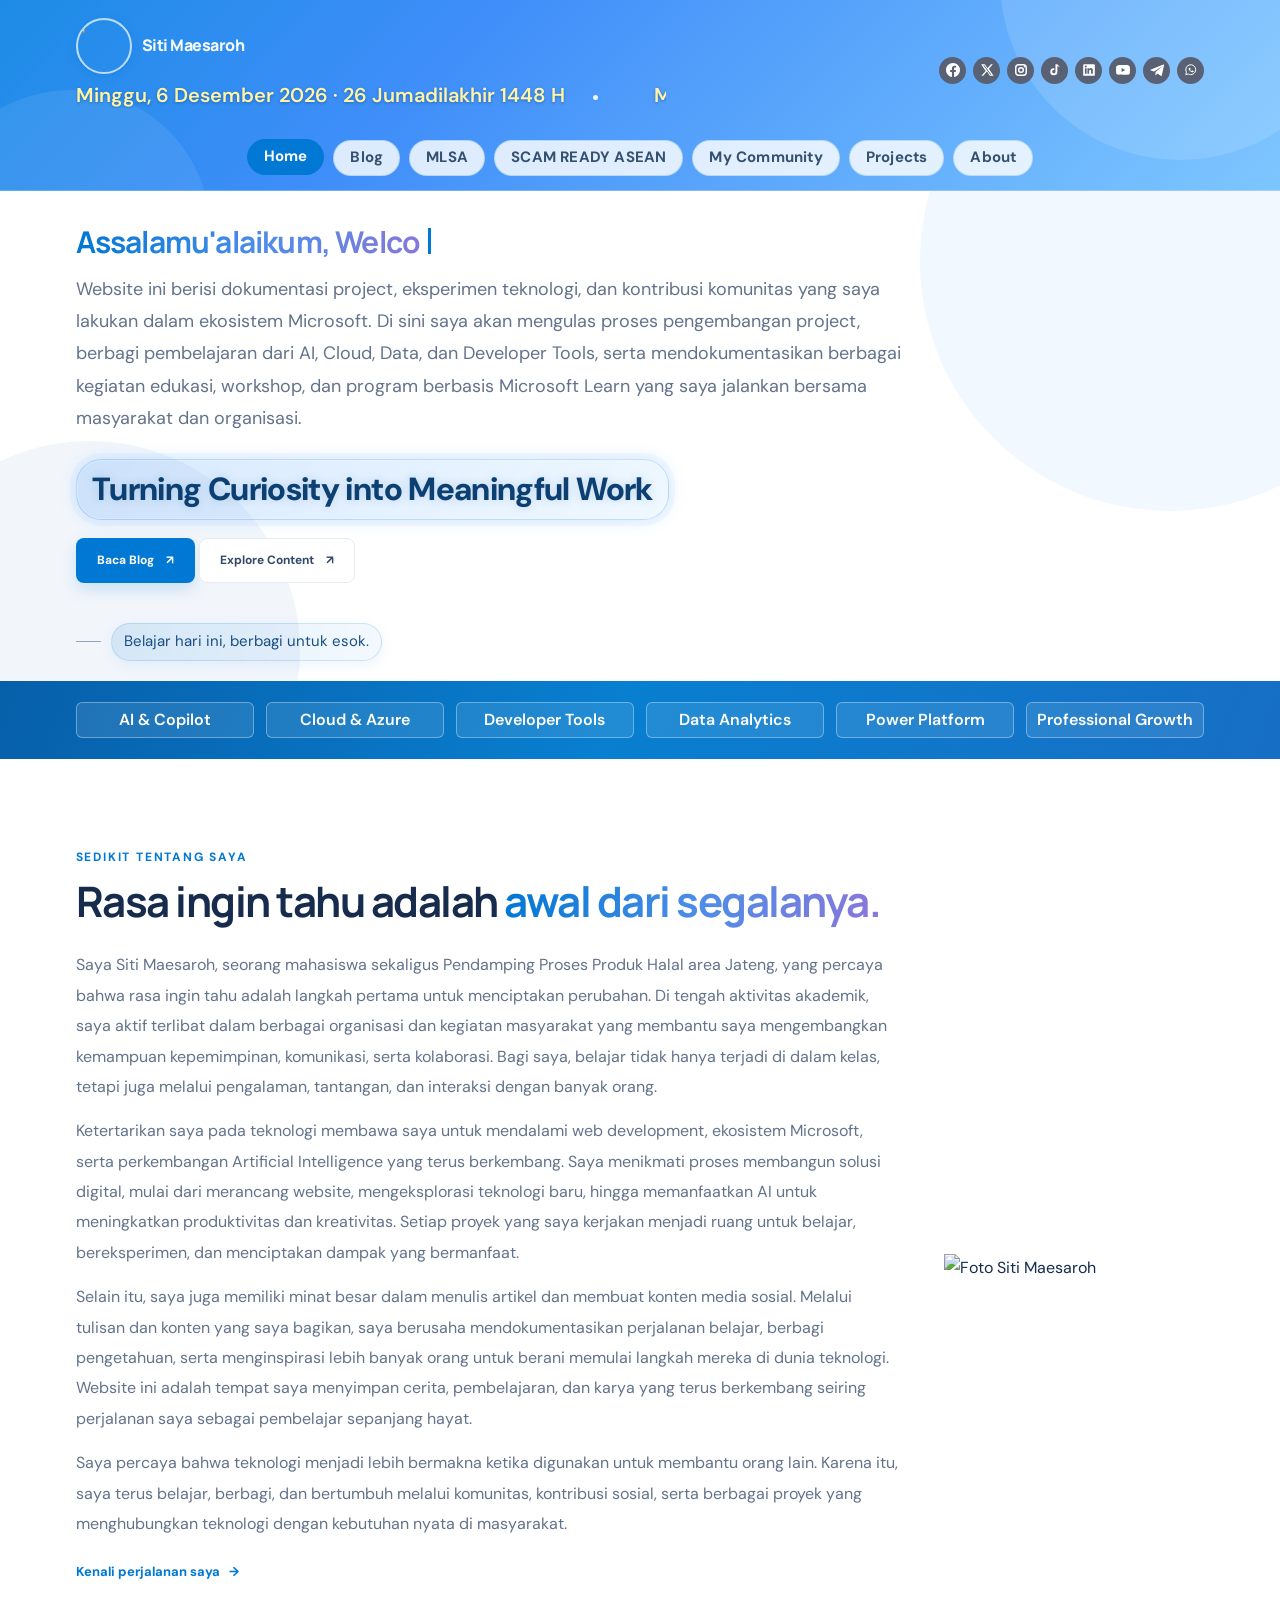
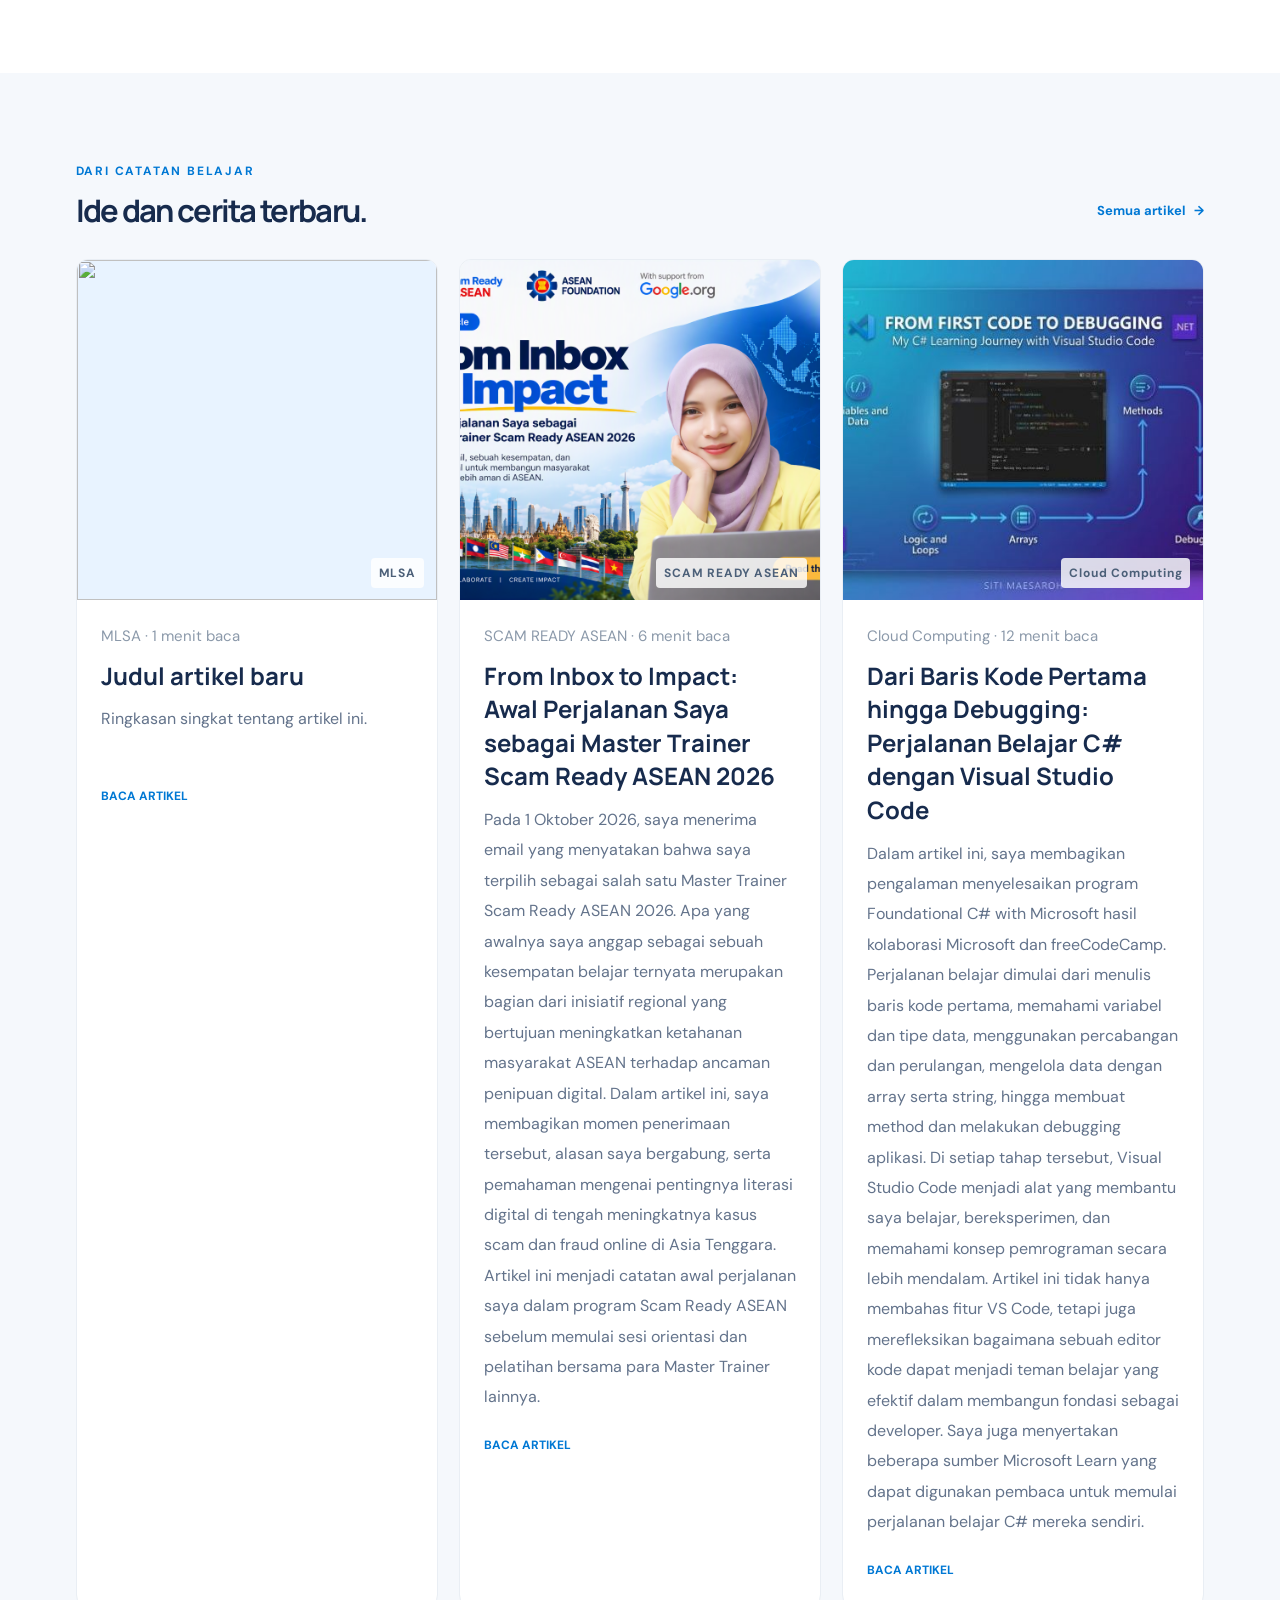
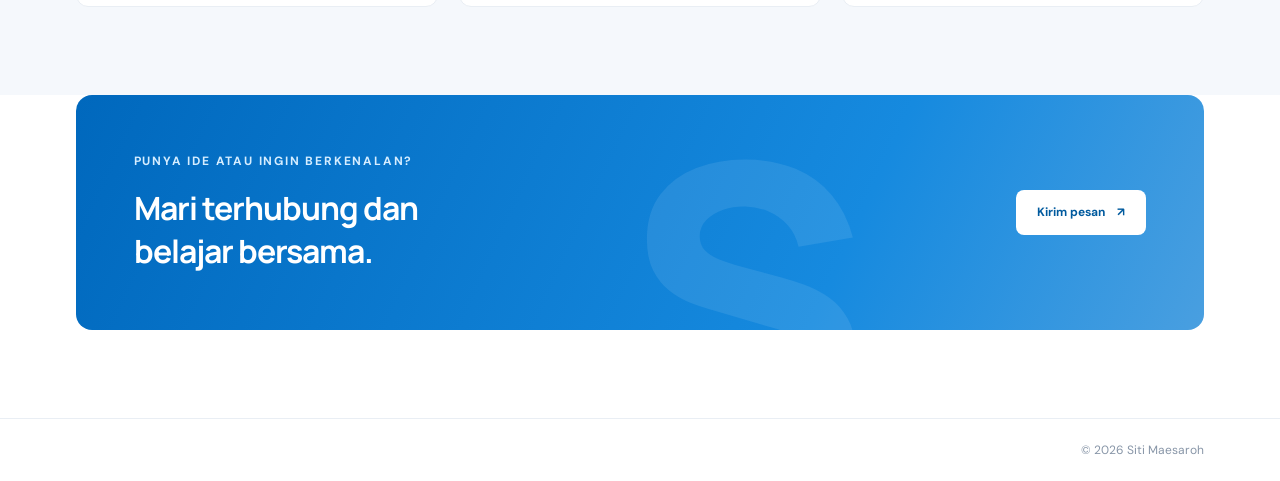
==== index.html @ f19cae12 "Add landing pages for MLSA, Scam Ready ASEAN, and Community" ====
<!DOCTYPE html>
<html lang="id">
<head>
  <meta charset="UTF-8">
  <meta name="viewport" content="width=device-width, initial-scale=1.0">
  <meta name="description" content="Portofolio Siti Maesaroh berisi dokumentasi proyek, eksperimen teknologi, kontribusi komunitas, AI, Cloud, Data, dan Developer Tools dalam ekosistem Microsoft.">
  <title>Siti Maesaroh — Mahasiswa & Tech Enthusiast</title>
  <link rel="preconnect" href="https://fonts.googleapis.com">
  <link rel="preconnect" href="https://fonts.gstatic.com" crossorigin>
  <link href="https://fonts.googleapis.com/css2?family=DM+Sans:wght@400;500;600;700&family=Manrope:wght@400;500;600;700;800&display=swap" rel="stylesheet">
  <link rel="stylesheet" href="assets/css/styles.css">
  <script src="assets/js/article-public.js?v=3" defer></script>
  <script src="assets/js/main.js" defer></script>
</head>

<body>
  <a class="skip-link" href="#main-content">Lewati ke konten utama</a>
  <header class="site-header">
    <div class="container nav-wrap profile-strip">
      <div class="profile-block">
        <div class="profile-meta">
          <a class="brand" href="index.html" aria-label="Siti Maesaroh — halaman beranda"><span class="brand-photo"><img src="assets/images/profil.black.png" alt=""></span>Siti Maesaroh</a>
        </div>
        <div class="date-ticker header-ticker" aria-label="Hari dan tanggal lokal">
          <div class="date-ticker-track">
            <span data-local-date></span>
            <span data-local-date-copy aria-hidden="true"></span>
          </div>
        </div>
      </div>

      <div class="header-tools">
        <div class="header-share" aria-label="Media sosial">
          <a class="share-link" href="#" data-platform="facebook" target="_blank" rel="noopener noreferrer" aria-label="Bagikan ke Facebook"><svg viewBox="0 0 24 24" aria-hidden="true" focusable="false"><path d="M24 12.073C24 5.405 18.627 0 12 0S0 5.405 0 12.073C0 18.1 4.388 23.176 10.125 24v-8.438H7.078v-3.49h3.047V9.41c0-3.025 1.792-4.696 4.533-4.696 1.312 0 2.686.236 2.686.236v2.97h-1.513c-1.49 0-1.956.93-1.956 1.884v2.267h3.328l-.532 3.49h-2.796V24C19.612 23.176 24 18.1 24 12.073z"/></svg></a>
          <a class="share-link" href="#" data-platform="x" target="_blank" rel="noopener noreferrer" aria-label="Bagikan ke X"><svg viewBox="0 0 24 24" aria-hidden="true" focusable="false"><path d="M18.9 2H22l-6.8 7.8L23.2 22h-6.3l-4.9-7.4L5.5 22H2.4l7.3-8.4L1.9 2h6.5l4.4 6.8L18.9 2zm-1.1 18h1.7L7.4 3.9H5.6L17.8 20z"/></svg></a>
          <a class="share-link" href="#" data-platform="instagram" target="_blank" rel="noopener noreferrer" aria-label="Buka Instagram"><svg viewBox="0 0 24 24" aria-hidden="true" focusable="false"><rect x="3" y="3" width="18" height="18" rx="5" fill="none" stroke="currentColor" stroke-width="2.5"/><circle cx="12" cy="12" r="4" fill="none" stroke="currentColor" stroke-width="2.5"/><circle cx="18" cy="6.5" r="1.4"/></svg></a>
          <a class="share-link" href="#" data-platform="tiktok" target="_blank" rel="noopener noreferrer" aria-label="Buka TikTok"><svg viewBox="0 0 24 24" aria-hidden="true" focusable="false"><path d="M19.6 6.4a5.8 5.8 0 0 1-3.5-1.2V15a6.1 6.1 0 1 1-5.3-6v3.3a2.8 2.8 0 1 0 2 2.7V2h3.3a5.8 5.8 0 0 0 3.5 3.3v1.1z"/></svg></a>
          <a class="share-link" href="#" data-platform="linkedin" target="_blank" rel="noopener noreferrer" aria-label="Bagikan ke LinkedIn"><svg viewBox="0 0 24 24" aria-hidden="true" focusable="false"><path d="M20.45 2H3.55C2.69 2 2 2.68 2 3.52v16.96c0 .84.69 1.52 1.55 1.52h16.9c.86 0 1.55-.68 1.55-1.52V3.52c0-.84-.69-1.52-1.55-1.52zM7.93 18.56H4.96V9h2.97v9.56zM6.45 7.7a1.72 1.72 0 1 1 0-3.44 1.72 1.72 0 0 1 0 3.44zm12.1 10.86h-2.96v-4.65c0-1.11-.02-2.53-1.54-2.53-1.54 0-1.78 1.2-1.78 2.45v4.73H9.3V9h2.85v1.31h.04a3.12 3.12 0 0 1 2.8-1.54c2.99 0 3.56 1.97 3.56 4.53v5.26z"/></svg></a>
          <a class="share-link" href="#" data-platform="youtube" target="_blank" rel="noopener noreferrer" aria-label="Buka YouTube"><svg viewBox="0 0 24 24" aria-hidden="true" focusable="false"><path d="M23.5 6.2a3 3 0 0 0-2.1-2.1C19.5 3.6 12 3.6 12 3.6s-7.5 0-9.4.5A3 3 0 0 0 .5 6.2 31 31 0 0 0 0 12a31 31 0 0 0 .5 5.8 3 3 0 0 0 2.1 2.1c1.9.5 9.4.5 9.4.5s7.5 0 9.4-.5a3 3 0 0 0 2.1-2.1A31 31 0 0 0 24 12a31 31 0 0 0-.5-5.8zM9.6 15.6V8.4l6.3 3.6-6.3 3.6z"/></svg></a>
          <a class="share-link" href="#" data-platform="telegram" target="_blank" rel="noopener noreferrer" aria-label="Bagikan ke Telegram"><svg viewBox="0 0 24 24" aria-hidden="true" focusable="false"><path d="M23.9 4.6 20.3 21c-.3 1.2-1 1.5-2 .9l-5.5-4-2.7 2.6c-.3.3-.5.5-1 .5l.4-5.6L19.7 7c.4-.4-.1-.6-.6-.2L6.9 14.5l-5.4-1.7c-1.2-.4-1.2-1.2.3-1.8L22.9 2.6c1-.4 1.8.2 1 2z"/></svg></a>
          <a class="share-link" href="#" data-platform="whatsapp" target="_blank" rel="noopener noreferrer" aria-label="Bagikan ke WhatsApp"><svg viewBox="0 0 24 24" aria-hidden="true" focusable="false"><path d="M20 11.5a8.5 8.5 0 0 1-12.6 7.4L3 20l1.2-4.2A8.5 8.5 0 1 1 20 11.5Z" fill="none" stroke="currentColor" stroke-width="1.7"/><path d="M9 8.5c.2-.4.4-.4.7-.4h.5c.2 0 .4.1.5.4l.6 1.5c.1.3.1.5-.1.7l-.5.6c-.2.2-.2.4 0 .7.5.8 1.2 1.5 2.1 1.9.3.1.5.1.7-.1l.7-.8c.2-.2.4-.2.7-.1l1.4.7c.3.1.4.3.4.5 0 .5-.3 1.2-.8 1.5-.5.4-1.2.6-2.2.3-1.2-.4-2.4-1.1-3.5-2.1-1.1-1.1-1.8-2.3-2.1-3.3-.3-.9 0-1.6.3-2z"/></svg></a>
        </div>
      </div>
    </div>

  <nav class="site-nav container" aria-label="Navigasi utama">
    <a href="index.html" aria-current="page">Home</a>
    <a href="blog.html">Blog</a>
    <a href="mlsa.html">MLSA</a>
    <a href="scam-ready-asean.html">SCAM READY ASEAN</a>
    <a href="community.html">My Community</a>
    <a href="projects.html">Projects</a>
    <a href="about.html">About</a>
  </nav>
  </header>

  <main id="main-content">
    <section class="hero-section">
      <div class="container hero-grid">
        <div class="hero-copy">
          <h1 class="hero-typewriter hero-title-shift" aria-label="Assalamu'alaikum, Welcome to my personal blog."><span class="typewriter-text text-gradient" data-typewriter="Assalamu'alaikum, Welcome to my personal blog." aria-hidden="true"><span class="hero-line">Assalamu'alaikum semuanya, selamat datang</span><span class="hero-line">di blog pribadi saya.</span></span></h1>
          <p class="hero-extra">Website ini berisi dokumentasi project, eksperimen teknologi, dan kontribusi komunitas yang saya lakukan dalam ekosistem Microsoft. Di sini saya akan mengulas proses pengembangan project, berbagi pembelajaran dari AI, Cloud, Data, dan Developer Tools, serta mendokumentasikan berbagai kegiatan edukasi, workshop, dan program berbasis Microsoft Learn yang saya jalankan bersama masyarakat dan organisasi.</p>
          <p class="hero-description"><span class="hero-impact">Turning Curiosity into Meaningful Work</span></p>
          <div class="hero-actions">
              <a class="button button-primary" href="blog.html">
                Baca Blog <span aria-hidden="true">↗</span>
              </a>
              <a class="button button-secondary" href="#explore">
                Explore Content <span aria-hidden="true">↗</span>
              </a>
            </div>
          <div class="hero-note"><span class="note-line"></span><span>Belajar hari ini, berbagi untuk esok.</span></div>
        </div>
      </div>
    </section>

    <section class="intro-strip">
      <div class="container intro-strip-inner">
        <div class="interest-list">
          <a href="https://www.microsoft.com/microsoft-365/copilot-learning-center?wt.mc_id=studentamb_658299" target="_blank" rel="noopener noreferrer">AI &amp; Copilot</a>
          <a href="https://azure.microsoft.com/?wt.mc_id=studentamb_658299" target="_blank" rel="noopener noreferrer">Cloud &amp; Azure</a>
          <a href="https://developer.microsoft.com/?wt.mc_id=studentamb_658299" target="_blank" rel="noopener noreferrer">Developer Tools</a>
          <a href="https://learn.microsoft.com/fabric?wt.mc_id=studentamb_658299" target="_blank" rel="noopener noreferrer">Data Analytics</a>
          <a href="https://learn.microsoft.com/power-automate?wt.mc_id=studentamb_658299" target="_blank" rel="noopener noreferrer">Power Platform</a>
          <a href="https://learn.microsoft.com/?wt.mc_id=studentamb_658299" target="_blank" rel="noopener noreferrer">Professional Growth</a>
        </div>
      </div>
    </section>

    <section class="section section-home-about">
      <div class="container home-about-layout">
        <div class="home-about-heading">
          <p class="eyebrow">SEDIKIT TENTANG SAYA</p>
          <h2 class="home-about-title">Rasa ingin tahu adalah <span class="text-gradient">awal dari segalanya.</span></h2>
        </div>
        <div class="about-summary">
          <div class="about-summary-copy">
            <p>Saya Siti Maesaroh, seorang mahasiswa sekaligus Pendamping Proses Produk Halal area Jateng, yang percaya bahwa rasa ingin tahu adalah langkah pertama untuk menciptakan perubahan. Di tengah aktivitas akademik, saya aktif terlibat dalam berbagai organisasi dan kegiatan masyarakat yang membantu saya mengembangkan kemampuan kepemimpinan, komunikasi, serta kolaborasi. Bagi saya, belajar tidak hanya terjadi di dalam kelas, tetapi juga melalui pengalaman, tantangan, dan interaksi dengan banyak orang.</p>
            <p>Ketertarikan saya pada teknologi membawa saya untuk mendalami web development, ekosistem Microsoft, serta perkembangan Artificial Intelligence yang terus berkembang. Saya menikmati proses membangun solusi digital, mulai dari merancang website, mengeksplorasi teknologi baru, hingga memanfaatkan AI untuk meningkatkan produktivitas dan kreativitas. Setiap proyek yang saya kerjakan menjadi ruang untuk belajar, bereksperimen, dan menciptakan dampak yang bermanfaat.</p>
            <p>Selain itu, saya juga memiliki minat besar dalam menulis artikel dan membuat konten media sosial. Melalui tulisan dan konten yang saya bagikan, saya berusaha mendokumentasikan perjalanan belajar, berbagi pengetahuan, serta menginspirasi lebih banyak orang untuk berani memulai langkah mereka di dunia teknologi. Website ini adalah tempat saya menyimpan cerita, pembelajaran, dan karya yang terus berkembang seiring perjalanan saya sebagai pembelajar sepanjang hayat.</p>
            <p>Saya percaya bahwa teknologi menjadi lebih bermakna ketika digunakan untuk membantu orang lain. Karena itu, saya terus belajar, berbagi, dan bertumbuh melalui komunitas, kontribusi sosial, serta berbagai proyek yang menghubungkan teknologi dengan kebutuhan nyata di masyarakat.</p>
            <a class="text-link" href="about.html">Kenali perjalanan saya <span aria-hidden="true">→</span></a>
          </div>
          <div class="about-summary-photo"><img src="assets/images/profil.cutout.png" alt="Foto Siti Maesaroh"></div>
        </div>
      </div>
    </section>

    <section class="section section-tint">
      <div class="container">
        <div class="section-heading">
          <div><p class="eyebrow">DARI CATATAN BELAJAR</p><h2>Ide dan cerita terbaru.</h2></div>
          <a class="text-link" href="blog.html">Semua artikel <span aria-hidden="true">→</span></a>
        </div>
        <div class="article-grid" id="home-article-list">
          <article class="article-card" data-article-id="microsoft-learn">
            <a class="article-visual visual-blue" href="blog.html"><img src="assets/images/project-learning.svg" alt="" aria-hidden="true"><span class="visual-label">LEARNING JOURNEY</span></a>
            <div class="article-content"><p class="article-meta">Microsoft Learn <span>·</span> 5 menit baca</p><h3><a href="blog.html">Memulai perjalanan belajar di Microsoft Learn</a></h3><p>Catatan awal saya mengenal berbagai modul, jalur belajar, dan teknologi di Microsoft Learn.</p><a class="card-link" href="blog.html">Baca artikel <span aria-hidden="true">↗</span></a></div>
          </article>
          <article class="article-card" data-article-id="web-development">
            <a class="article-visual visual-lilac" href="blog.html"><img src="assets/images/kartu.artikel.2.png" alt="" aria-hidden="true"><span class="visual-label">WEB DEVELOPMENT</span></a>
            <div class="article-content"><p class="article-meta">Web Development <span>·</span> 4 menit baca</p><h3><a href="blog.html">Belajar web dari HTML, CSS, dan rasa penasaran</a></h3><p>Kenapa saya mulai dari dasar dan hal-hal kecil yang saya pelajari di sepanjang jalan.</p><a class="card-link" href="blog.html">Baca artikel <span aria-hidden="true">↗</span></a></div>
          </article>
          <article class="article-card" data-article-id="ai-ketahui">
            <a class="article-visual visual-peach" href="blog.html"><img src="assets/images/agentic.ai.png" alt="" aria-hidden="true"><span class="visual-label">ARTIFICIAL INTELLIGENCE</span></a>
            <div class="article-content"><p class="article-meta">AI &amp; Cloud <span>·</span> 6 menit baca</p><h3><a href="blog.html">Mengenal AI: belajar memahami, bukan sekadar memakai</a></h3><p>Eksplorasi pertama saya tentang AI dan bagaimana teknologi ini bisa digunakan dengan bijak.</p><a class="card-link" href="blog.html">Baca artikel <span aria-hidden="true">↗</span></a></div>
          </article>
        </div>
      </div>
    </section>

    <section class="section home-cta">
      <div class="container cta-panel"><div><p class="eyebrow">PUNYA IDE ATAU INGIN BERKENALAN?</p><h2>Mari terhubung dan<br>belajar bersama.</h2></div><a class="button button-light" href="contact.html">Kirim pesan <span aria-hidden="true">↗</span></a><div class="cta-decoration" aria-hidden="true">S.</div></div>
    </section>
  </main>

  <footer class="site-footer"><div class="container footer-inner"><span class="copyright">© <span data-current-year>2026</span> Siti Maesaroh</span></div></footer>
</body>
</html>
---- assets/css/styles.css ----
/* Gaya bersama untuk semua halaman portofolio. */
:root {
  --blue: #0078d4;
  --blue-dark: #005a9e;
  --ink: #172b4d;
  --muted: #63738b;
  --soft: #f5f8fc;
  --line: #e6ecf3;
  --white: #ffffff;
  --heading: "Manrope", "Segoe UI", sans-serif;
  --body: "DM Sans", "Segoe UI", sans-serif;
}

/* Border paling atas halaman */
* { box-sizing: border-box; }
html { scroll-behavior: smooth; }
body { margin: 0; color: var(--ink); background: var(--white); font-family: var(--body); font-size: 16px; line-height: 1.7; -webkit-font-smoothing: antialiased; }
img { display: block; max-width: 100%; }
a { color: inherit; text-decoration: none; }
button, input, textarea { font: inherit; }
.container { width: calc(100% - 4cm); margin: 0 auto; }
.visually-hidden { position: absolute; width: 1px; height: 1px; padding: 0; margin: -1px; overflow: hidden; clip: rect(0, 0, 0, 0); white-space: nowrap; border: 0; }
.skip-link { position: absolute; z-index: 20; top: -60px; left: 20px; padding: 10px 16px; color: var(--white); background: var(--blue); border-radius: 8px; }
.skip-link:focus { top: 12px; }

/* Header dan navigasi utama */
.site-header { position: sticky; z-index: 10; top: 0; background: linear-gradient(135deg, #1d8ce6 0%, #3f8ef9 34%, #7ec6ff 100%); border-bottom: 1px solid rgba(255, 255, 255, .3); backdrop-filter: blur(14px); overflow: hidden; }
.site-header::before, .site-header::after { position: absolute; inset: auto; content: ""; border-radius: 50%; pointer-events: none; }
.site-header::before { width: 360px; height: 360px; right: -80px; top: -200px; background: rgba(255,255,255,.13); }
.site-header::after { width: 280px; height: 280px; left: -70px; bottom: -180px; background: rgba(255,255,255,.08); }
.nav-wrap { min-height: 78px; display: flex; align-items: center; justify-content: space-between; }

/* foto profil dan nama */
.profile-strip { display: flex; align-items: center; justify-content: space-between; gap: 24px; padding: 18px 0; position: relative; z-index: 1; }
.profile-block { display: flex; flex-direction: column; align-items: flex-start; min-width: 0; }
.profile-meta { display: flex; align-items: center; gap: 14px; min-width: 0; }
.brand { display: inline-flex; align-items: center; gap: 10px; color: #f5fbff; font-family: var(--heading); font-size: 16px; font-weight: 800; letter-spacing: -.5px; }
.brand-photo { position: relative; display: block; width: 56px; height: 56px; flex: 0 0 auto; overflow: hidden; border: 2px solid rgba(255,255,255,.7); border-radius: 50%; box-shadow: 0 2px 9px rgba(0, 120, 212, .3); animation: profile-flip 9s ease-in-out infinite; backface-visibility: visible; }
.brand-photo img { position: absolute; top: -10%; left: -21%; width: 150%; max-width: none; height: 150%; object-fit: cover; object-position: center; }
@keyframes profile-flip { 0%, 12% { transform: rotateY(0deg); } 50% { transform: rotateY(180deg); } 88%, 100% { transform: rotateY(360deg); } }
.brand-dot { color: #dff5ff; }
.main-nav { display: flex; align-items: center; gap: 34px; }

/*tanggal berjalan */
.header-tools { display: flex; align-items: center; gap: 18px; position: relative; z-index: 1; }
.header-ticker { width: min(100%, 520px); overflow: hidden; margin-top: 10px; color: rgba(255,255,255,.86); font-size: 22px; font-weight: 400; line-height: 1.3; }
.site-header .header-ticker { color: #fff3a6; font-size: 20px; font-weight: 600; text-shadow: 0 1px 3px rgba(0, 54, 110, .42); }
.header-ticker .date-ticker-track { display: flex; width: max-content; align-items: center; animation: date-ticker-scroll 32s linear infinite; }
.header-ticker .date-ticker-track span { flex: 0 0 auto; padding-right: 56px; white-space: nowrap; }
.header-ticker .date-ticker-track span::after { display: inline-block; width: 5px; height: 5px; margin-left: 28px; background: rgba(255,255,255,.9); border-radius: 50%; content: ""; vertical-align: middle; }
.header-ticker:hover .date-ticker-track { animation-play-state: paused; }
.header-share { display: flex; align-items: center; gap: 7px; }

.share-link { display: grid; place-items: center; width: 27px; height: 27px; flex: 0 0 auto; border-radius: 50%; background: #596174; color: #ffffff; text-decoration: none; transition: transform .2s ease, background .2s ease; }
.share-link svg { display: block; width: 14px; height: 14px; fill: currentColor; }
.share-link:hover { transform: translateY(-2px); background: #3f4657; }
.share-link:focus-visible { outline: 2px solid #ffffff; outline-offset: 3px; }
.nav-link { color: #617188; font-size: 13px; font-weight: 600; transition: color .2s ease; }
.nav-link:hover, .nav-link.active { color: var(--blue); }
.nav-contact { padding: 11px 17px; color: var(--white); background: var(--blue); border-radius: 8px; font-size: 12px; font-weight: 700; transition: background .2s ease, transform .2s ease; }
.nav-contact:hover, .button-primary:hover { background: var(--blue-dark); transform: translateY(-1px); }
.nav-contact span { margin-left: 5px; }
.menu-toggle { display: none; }

/* Hero beranda */
.hero-section { position: relative; overflow: hidden; padding: 34px 0 20px; background: linear-gradient(90deg, rgba(255,255,255,.99) 0%, rgba(255,255,255,.98) 46%, rgba(255,255,255,.32) 100%), url("../images/landing page blog.jpeg") center 48% / cover no-repeat; }
.hero-section::before, .hero-section::after { position: absolute; content: ""; border-radius: 50%; pointer-events: none; }
.hero-section::before { width: 500px; height: 500px; right: -140px; top: -180px; background: rgba(76, 162, 255, .08); }
.hero-section::after { width: 420px; height: 420px; left: -120px; bottom: -180px; background: rgba(91, 141, 204, .08); }
.hero-grid { position: relative; display: grid; grid-template-columns: minmax(0, 3fr) minmax(0, 1fr); align-items: center; gap: 28px; }
.hero-copy { position: relative; z-index: 1; }
.date-ticker { width: min(100%, 590px); overflow: hidden; margin: 8px 0 14px; color: #58708d; font-size: 14px; font-weight: 300; }
.date-ticker-track { display: flex; width: max-content; align-items: center; animation: date-ticker-scroll 32s linear infinite; }
.date-ticker-track span { flex: 0 0 auto; padding-right: 56px; white-space: nowrap; }
.date-ticker-track span::after { display: inline-block; width: 5px; height: 5px; margin-left: 28px; background: var(--blue); border-radius: 50%; content: ""; vertical-align: middle; }
.date-ticker:hover .date-ticker-track { animation-play-state: paused; }
@keyframes date-ticker-scroll { to { transform: translateX(-50%); } }
.eyebrow { margin: 0 0 16px; color: var(--blue); font-size: 12px; font-weight: 700; letter-spacing: 1.8px; }
.site-nav { position: relative; z-index: 1; display: flex; flex-wrap: wrap; justify-content: center; gap: 9px; padding-bottom: 14px; }
.site-nav a { display: inline-flex; min-height: 36px; align-items: center; justify-content: center; padding: 0 16px; color: #35516f; background: rgba(255,255,255,.82); border: 1px solid rgba(0,120,212,.18); border-radius: 999px; font-size: 15px; font-weight: 700; letter-spacing: .2px; transition: color .2s ease, background .2s ease, border-color .2s ease, transform .2s ease; }
.site-nav a:hover, .site-nav a[aria-current="page"] { color: #ffffff; background: var(--blue); border-color: var(--blue); transform: translateY(-1px); }
.site-nav a:focus-visible { outline: 2px solid #ffffff; outline-offset: 3px; }
h1, h2, h3, p { margin-top: 0; }
h1, h2, h3 { font-family: var(--heading); }
.hero-copy h1 { width: 100%; max-width: none; margin-bottom: 14px; font-size: clamp(20px, 2.5vw, 30px); line-height: 1.12; letter-spacing: -.8px; white-space: nowrap; }
.hero-copy .hero-typewriter { min-height: 1.12em; line-height: 1.12; }
.hero-title-shift { margin-left: 0; }
.typewriter-text { white-space: pre-line; }
.hero-line { display: block; }
.typewriter-text::after { display: inline-block; width: 3px; height: .85em; margin-left: 8px; background: var(--blue); content: ""; vertical-align: -.02em; animation: caret-blink .8s steps(2, start) infinite; }
@keyframes caret-blink { to { visibility: hidden; } }

.text-gradient { color: var(--blue); background: linear-gradient(100deg, #0078d4 2%, #4d8de8 52%, #8b76d9 100%); -webkit-background-clip: text; background-clip: text; -webkit-text-fill-color: transparent; }
.hero-description { width: 100%; max-width: 100%; margin-bottom: 18px; color: var(--muted); font-size: clamp(24px, 2.5vw, 32px); line-height: 1.5; }
.hero-description .hero-impact { display: inline-block; padding: 0.18em 0.48em; color: #0d4072; font-weight: 800; letter-spacing: -.02em; white-space: nowrap; background: linear-gradient(135deg, rgba(34, 134, 255, .18), rgba(125, 199, 255, .12)); border: 1px solid rgba(34, 134, 255, .22); border-radius: 0.8em; box-shadow: inset 0 0 0 1px rgba(255,255,255,.25), 0 0 18px rgba(63, 150, 255, .18), 0 0 0 6px rgba(63, 150, 255, .05); text-shadow: 0 0 10px rgba(62, 124, 181, .24); animation: impactPulse 2.4s ease-in-out infinite alternate, impactBlink 1.1s step-end infinite; }
.hero-extra { max-width: none; margin: 0 0 24px; color: var(--muted); font-size: 18px; line-height: 1.8; }
@keyframes impactPulse { 0% { transform: scale(0.98); filter: brightness(0.98); } 50% { transform: scale(1.04); filter: brightness(1.08); } 100% { transform: scale(1.02); filter: brightness(1.02); } }
@keyframes impactBlink { 0%, 45% { box-shadow: inset 0 0 0 1px rgba(255,255,255,.25), 0 0 18px rgba(63, 150, 255, .18), 0 0 0 6px rgba(63, 150, 255, .05); } 50%, 100% { box-shadow: inset 0 0 0 1px rgba(255,255,255,.4), 0 0 28px rgba(63, 150, 255, .24), 0 0 0 10px rgba(63, 150, 255, .08); } }
.button { display: inline-flex; min-height: 45px; align-items: center; justify-content: center; gap: 12px; padding: 0 20px; border: 1px solid transparent; border-radius: 8px; font-size: 12px; font-weight: 700; transition: background .2s ease, transform .2s ease, border-color .2s ease; }
.button-primary { color: var(--white); background: var(--blue); box-shadow: 0 7px 16px rgba(0, 120, 212, .17); }
.button-secondary { color: #324968; background: var(--white); border-color: var(--line); }
.button-secondary:hover { border-color: #a9c8eb; background: #f9fcff; }

.hero-note { display: flex; align-items: center; gap: 10px; margin-top: 40px; color: #526b8b; font-size: 15px; }
.hero-note > span:last-child { padding: 5px 12px; color: #174f83; background: linear-gradient(100deg, rgba(0,120,212,.12), rgba(107,177,255,.08)); border: 1px solid rgba(0,120,212,.16); border-radius: 999px; box-shadow: 0 4px 14px rgba(0,120,212,.08); }
.note-line { width: 25px; height: 1px; background: #94a4b9; }
.hero-visual { position: relative; display: flex; align-items: center; justify-content: center; min-height: 430px; }
.floating-card { position: absolute; z-index: 2; display: flex; align-items: center; gap: 10px; padding: 12px 15px; background: rgba(255, 255, 255, .96); border: 1px solid rgba(224, 234, 246, .9); border-radius: 11px; box-shadow: 0 12px 35px rgba(29, 62, 100, .1); }
.floating-card strong, .floating-card small { display: block; white-space: nowrap; }
.floating-card strong { color: #29405e; font-size: 12px; }
.floating-card small { margin-top: 2px; color: #8291a5; font-size: 12px; }
.learning-card { top: 18%; right: -30px; }
.location-card { bottom: 12%; left: -36px; }
.floating-icon { display: grid; width: 31px; height: 31px; place-items: center; color: #fff; background: #edab48; border-radius: 9px; font-size: 17px; }
.location-icon { display: grid; width: 31px; height: 31px; place-items: center; color: var(--blue); background: #e9f4ff; border-radius: 9px; font-size: 16px; }

.visual-orbit { position: absolute; border: 1px solid #dceaf8; border-radius: 50%; }
.orbit-one { width: 385px; height: 385px; }
.orbit-two { width: 310px; height: 310px; border-style: dashed; border-color: #e2edf9; }
.intro-strip { position: relative; overflow-x: auto; overflow-y: hidden; padding: 21px 0; color: #ffffff; background: linear-gradient(112deg, #075fa9 0%, #087fd0 48%, #176fc4 100%); }
.intro-strip-inner { position: relative; display: grid; width: calc(100% - 4cm); grid-template-columns: repeat(6, minmax(0, 1fr)); align-items: center; gap: 12px; min-height: 25px; }
.interest-list { position: relative; z-index: 1; display: contents; color: #ffffff; font-size: 16px; font-weight: 600; }
.interest-list a { display: inline-flex; min-height: 36px; align-items: center; justify-content: center; padding: 3px 10px; color: inherit; background: rgba(255,255,255,.1); border: 1px solid rgba(255,255,255,.34); border-radius: 6px; text-decoration: none; text-align: center; white-space: nowrap; animation: interest-card-pulse 2.4s ease-in-out infinite; }
.interest-list a:nth-child(2) { animation-delay: .2s; }
.interest-list a:nth-child(3) { animation-delay: .4s; }
.interest-list a:nth-child(4) { animation-delay: .6s; }
.interest-list a:nth-child(5) { animation-delay: .8s; }
.interest-list a:nth-child(6) { animation-delay: 1s; }
.interest-list a:hover { color: #d7efff; text-decoration: underline; text-underline-offset: 3px; }
.interest-list a:focus-visible { border-radius: 2px; outline: 2px solid #ffffff; outline-offset: 4px; }
@keyframes interest-card-pulse { 0%, 100% { opacity: .62; transform: scale(.96); box-shadow: 0 0 0 rgba(255,255,255,0); } 50% { opacity: 1; transform: scale(1.06); box-shadow: 0 0 14px rgba(255,255,255,.42); } }
@media (prefers-reduced-motion: reduce) {
  .interest-list a { animation: none; }
}

/* Bagian isi dan kartu */
.section { padding: 88px 0; }
.section-tint { background: var(--soft); }
.split-section { display: grid; grid-template-columns: .95fr 1.05fr; gap: 90px; align-items: start; }
.split-section h2, .section-heading h2, .journey-layout h2, .contact-info h2 { margin-bottom: 0; font-size: clamp(34px, 3vw, 46px); line-height: 1.2; letter-spacing: -1.7px; }
.home-about-layout { display: grid; gap: 24px; }
.home-about-heading .eyebrow { margin-bottom: 9px; }
.home-about-title { margin: 0; font-size: clamp(16px, calc(4vw - 7px), 42px); line-height: 1.2; letter-spacing: -1.5px; white-space: nowrap; }
.about-summary { display: grid; grid-template-columns: minmax(0, 3fr) minmax(0, 1fr); align-items: center; gap: 32px; }
.about-summary-copy { position: relative; z-index: 1; }
.about-summary p { margin-bottom: 14px; color: var(--muted); font-size: 16px; line-height: 1.9; }
.about-summary .text-link { margin-top: 8px; }
.about-summary-photo { width: min(100%, 260px); justify-self: end; }
.about-summary-photo img { width: 100%; height: auto; }
.text-link { display: inline-flex; align-items: center; gap: 9px; color: var(--blue); font-size: 13px; font-weight: 700; }
.text-link span, .card-link span { transition: transform .2s ease; }
.text-link:hover span, .card-link:hover span { transform: translateX(3px); }
.section-heading { display: flex; align-items: end; justify-content: space-between; gap: 24px; margin-bottom: 30px; }
.section-heading .eyebrow { margin-bottom: 11px; }
.section-heading h2 { font-size: 31px; }
.section-heading > .text-link { margin-bottom: 7px; }
.heading-note { max-width: 340px; margin: 0 0 4px; color: var(--muted); font-size: 16px; line-height: 1.7;}

.article-grid { display: grid; grid-template-columns: repeat(3, minmax(0, 1fr)); gap: 21px; }
.article-card { overflow: hidden; background: var(--white); border: 1px solid #e9eef4; border-radius: 12px; transition: transform .2s ease, box-shadow .2s ease; }
.article-card[data-article-id] { cursor: pointer; }
.article-card:hover { transform: translateY(-4px); box-shadow: 0 14px 35px rgba(29, 62, 100, .08); }
.article-visual {
    position: relative;
    display: grid;
    height: 340px;
    place-items: center;
    overflow: hidden;
}
.article-visual img {
    width: 100%;
    height: 100%;
    object-fit: cover;
    transition: transform .3s ease;
}
.article-card:hover .article-visual img { transform: scale(1.04); }
.visual-blue { background: #e8f3ff; }
.visual-lilac { background: #f0edff; }
.visual-peach { background: #fff0e9; }
.visual-mint { background: #e8f7f3; }
.visual-yellow { background: #fff7df; }
.visual-pink { background: #ffedf3; }
.visual-label { position: absolute; right: 13px; bottom: 12px; padding: 5px 8px; color: #4c6079; background: rgba(255, 255, 255, .82); border-radius: 4px; font-size: 12px; font-weight: 700; letter-spacing: .8px; }
.article-content {
    padding: 24px;
}
.article-meta { margin-bottom: 9px; color: #8b99aa; font-size: 15px; }
.article-meta span { padding: 0 5px; color: var(--blue); }
.article-content h3,
.article-content h2 {
    margin-bottom: 12px;
    font-size: 24px;
    line-height: 1.4;
}
.article-content > p:not(.article-meta) {
    min-height: 60px;
    margin-bottom: 17px;
    color: var(--muted);
    font-size: 16px;
    line-height: 1.9;
}
.card-link { display: inline-flex; align-items: center; gap: 8px; color: var(--blue); font-size: 12px; font-weight: 700; }
.home-cta { padding-top: 0; }
.cta-panel { position: relative; display: flex; min-height: 235px; align-items: center; justify-content: space-between; overflow: hidden; padding: 42px 58px; color: var(--white); background: linear-gradient(115deg, #0068bd, #168adf 68%, #499fe0); border-radius: 16px; }
.cta-panel .eyebrow { color: #d5edff; }
.cta-panel h2 { position: relative; z-index: 1; margin: 0; font-size: 32px; line-height: 1.35; letter-spacing: -1px; }
.button-light { position: relative; z-index: 1; color: var(--blue-dark); background: var(--white); }
.button-light:hover { background: #eef7ff; transform: translateY(-1px); }
.cta-decoration { position: absolute; right: 20%; bottom: -145px; color: rgba(255,255,255,.09); font-family: var(--heading); font-size: 370px; font-weight: 800; line-height: 1; }

/* Halaman About */
.page-hero { padding: 70px 0 67px; background: linear-gradient(110deg, #f5f9ff 0%, #fff 72%); }
.page-hero-inner { max-width: 1120px; }
.page-hero .eyebrow { margin-bottom: 13px; font-size: 18px; }
.page-hero h1 { margin-bottom: 15px; font-size: clamp(41px, 5vw, 57px); line-height: 1.2; letter-spacing: -2.8px; }
.page-hero-inner > p:last-child { max-width: 560px; margin-bottom: 0; color: var(--muted); font-size: 18px; line-height: 1.6;}
.page-hero-compact { padding: 65px 0 58px; }
.about-story-grid { display: grid; grid-template-columns: .82fr 1.18fr; align-items: center; gap: 80px; }
.story-image { position: relative; width: 100%; max-width: 420px; aspect-ratio: 0.9; background: #111; border: 6px solid #edf5ff; border-radius: 18px; }
.story-image img { width: 100%; height: 100%; object-fit: cover; object-position: center 32%; }
.image-caption {
    position: absolute;
    right: -19px;
    bottom: 24px;
    padding: 12px 18px;

    color: var(--blue);
    background: rgba(255, 255, 255, 0.96);
    border: 1px solid #cfe2ff;
    border-left: 4px solid var(--blue);
    border-radius: 10px;

    font-size: 14px;
    font-weight: 600;
    letter-spacing: 0.1px;

    box-shadow: 0 8px 24px rgba(0, 112, 212, 0.14);
    backdrop-filter: blur(8px);

    animation: captionEntrance 0.8s ease-out both;
    transition:
        transform 0.3s ease,
        box-shadow 0.3s ease,
        background-color 0.3s ease; }
    .image-caption:hover {
    transform: translateY(-5px);
    background-color: #f4f9ff;
    box-shadow: 0 14px 30px rgba(0, 112, 212, 0.22);
}

@keyframes captionEntrance {
    from {
        opacity: 0;
        transform: translateY(18px);
    }

    to {
        opacity: 1;
        transform: translateY(0);
    }
}
.story-copy h2 { margin-bottom: 17px; font-size: 32px; letter-spacing: -1.3px; }
.story-copy > p:not(.eyebrow) { margin-bottom: 15px; color: var(--muted); font-size: 16px; line-height: 1.8; }
.story-copy .text-link {
    display: inline-block;
    margin-top: 8px;
    font-size: 16px;
    font-weight: 700;
    color: var(--blue);
    text-decoration: none;
    transition: color 0.25s ease, transform 0.25s ease;
}
.story-copy .text-link:hover {
    color: #0056b3;
    transform: translateX(5px);
    text-decoration: underline;
}

.interest-cards { display: grid; grid-template-columns: repeat(3, 1fr); gap: 19px; }
.interest-card { position: relative; min-height: 229px; padding: 25px; background: var(--white); border: 1px solid var(--line); border-radius: 12px; }
.interest-number { position: absolute; top: 22px; right: 23px; color: #afbdcd; font-size: 12px; font-weight: 700; letter-spacing: 1px; }
.interest-icon { display: grid; width: 41px; height: 41px; place-items: center; margin-bottom: 17px; border-radius: 11px; font-size: 16px; font-weight: 700; }
.icon-blue { color: #0078d4; background: #e9f4ff; }
.icon-purple { color: #7b61cf; background: #f0edff; }
.icon-teal { color: #1a9b84; background: #e7f7f2; }
.interest-card h3 { margin-bottom: 9px; font-size: 16px; }
.interest-card p { margin: 0; color: var(--muted); font-size: 12px; line-height: 1.8; }
.journey-layout { display: grid; grid-template-columns: .9fr 1.1fr; gap: 90px; }
.journey-layout h2 { margin-bottom: 17px; }
.journey-intro { max-width: 370px; margin-bottom: 20px; color: var(--muted); font-size: 13px; line-height: 1.9; }
.timeline { padding-left: 26px; border-left: 1px solid #dbe5f0; }
.timeline-item { position: relative; padding: 0 0 28px 18px; }
.timeline-item:last-child { padding-bottom: 0; }
.timeline-dot { position: absolute; top: 3px; left: -32px; width: 11px; height: 11px; background: var(--blue); border: 3px solid #eaf4ff; border-radius: 50%; box-sizing: content-box; }
.timeline-label { margin-bottom: 5px; color: var(--blue); font-size: 12px; font-weight: 700; letter-spacing: 1px; }
.timeline-item h3 { margin-bottom: 6px; font-size: 15px; }
.timeline-item > p:last-child { max-width: 450px; margin: 0; color: var(--muted); font-size: 12px; }

/* Blog, pencarian, dan daftar proyek */
.blog-toolbar { display: flex; align-items: center; justify-content: space-between; gap: 20px; margin-bottom: 25px; }
.blog-toolbar .eyebrow { margin-bottom: 3px; }
.blog-actions { display: flex; align-items: center; gap: 12px; }
.results-count { margin: 0; color: var(--muted); font-size: 12px; }
.search-box { display: flex; width: min(300px, 100%); height: 43px; align-items: center; gap: 9px; padding: 0 12px; background: var(--white); border: 1px solid #e3eaf2; border-radius: 8px; }
.search-box:focus-within { border-color: #7bb4e4; box-shadow: 0 0 0 3px rgba(0, 120, 212, .09); }
.search-icon { color: #7e8fa4; font-size: 23px; line-height: 1; transform: rotate(-20deg); }
.search-box input { width: 100%; min-width: 0; padding: 0; color: var(--ink); background: transparent; border: 0; outline: 0; font-size: 12px; }
.search-box kbd { padding: 2px 6px; color: #8090a5; background: #f4f6f9; border: 1px solid #e7ebf0; border-radius: 4px; font-family: var(--body); font-size: 12px; }
.toolbar-button { min-height: 43px; padding: 0 16px; font-size: 12px; }
.blog-grid .article-content h2 { font-size: 15px; }
.blog-grid .article-content > p:not(.article-meta) { min-height: 60px; }
.empty-state { padding: 48px 12px; color: var(--muted); text-align: center; }
.blog-disclaimer { margin: 30px 0 0; color: #8795a7; font-size: 12px; text-align: center; }
.published-article { max-width: 820px; margin: 0 auto; padding: 18px 0 36px; }
.published-article-back { display: inline-flex; margin-bottom: 28px; }
.published-article h1 { max-width: 760px; margin: 0 0 16px; font-size: clamp(30px, 5vw, 46px); line-height: 1.2; }
.published-article-summary { margin: 0 0 34px; color: var(--muted); font-size: 18px; line-height: 1.7; }
.published-article-body { color: #354b67; font-size: 17px; line-height: 1.9; overflow-wrap: anywhere; }
.published-article-body > :first-child { margin-top: 0; }
.published-article-body p, .published-article-body blockquote { margin: 0 0 20px; }
.published-article-body h2 { margin: 34px 0 14px; color: var(--ink); font-size: 28px; line-height: 1.35; }
.published-article-body h3 { margin: 26px 0 12px; color: var(--ink); font-size: 22px; line-height: 1.4; }
.published-article-body ul, .published-article-body ol { margin: 0 0 22px; padding-left: 28px; }
.published-article-body figure { max-width: 100%; margin: 30px auto; text-align: center; }
.published-article-body figure img { max-height: 680px; margin: 0 auto; object-fit: contain; }
.published-article-body figcaption { margin-top: 10px; color: var(--muted); font-size: 14px; }
.published-article-body a { color: #0875c9; text-decoration: underline; text-underline-offset: 3px; }
.published-article[hidden] { display: none; }
.admin-login-wrap { padding: 20px 0 10px; }
.admin-login-card { max-width: 520px; margin: 0 auto; padding: 32px 28px; background: linear-gradient(135deg, #eff7ff, #ffffff); border: 1px solid #dfeaf7; border-radius: 18px; box-shadow: 0 16px 36px rgba(31, 85, 143, .08); }
.admin-login-card h2 { margin: 0 0 18px; font-size: 28px; line-height: 1.3; }
.admin-login-form { display: flex; flex-direction: column; gap: 14px; }
.admin-login-form input { width: 100%; padding: 14px 16px; font-size: 14px; border: 1px solid #d7e4f3; border-radius: 10px; }
.admin-login-status { margin-top: 14px; color: #576d87; font-size: 12px; }
.admin-login-status[data-state="error"] { color: #b03333; }
.admin-login-status[data-state="success"] { color: #1d7d4d; }
.dashboard-section { padding-top: 40px; }
.dashboard-shell { display: grid; grid-template-columns: 330px minmax(0, 1fr); gap: 24px; align-items: start; }
.dashboard-sidebar, .dashboard-editor { background: #f9fbff; border: 1px solid #e3ebf4; border-radius: 16px; }
.dashboard-sidebar { padding: 22px 18px; }
.dashboard-sidebar-header { display: flex; align-items: center; justify-content: space-between; gap: 12px; margin-bottom: 16px; }
.dashboard-sidebar-header h2 { margin: 0; font-size: 26px; letter-spacing: -.7px; }
.article-list-panel { display: flex; flex-direction: column; gap: 10px; }
.article-list-item { display: flex; flex-direction: column; align-items: flex-start; gap: 4px; width: 100%; padding: 14px 12px; color: var(--ink); background: var(--white); border: 1px solid #e6edf5; border-radius: 10px; text-align: left; cursor: pointer; transition: border-color .2s ease, transform .2s ease; }
.article-list-item:hover { transform: translateX(2px); border-color: #bfd8f8; }
.article-list-item.is-active { border-color: #6aaaf0; background: #eef7ff; box-shadow: 0 8px 18px rgba(32, 120, 212, .08); }
.article-list-tag { color: var(--blue); font-size: 12px; font-weight: 700; letter-spacing: .7px; text-transform: uppercase; }
.article-list-item strong { font-family: var(--heading); font-size: 14px; line-height: 1.5; }
.article-list-item small { color: var(--muted); font-size: 12px; line-height: 1.6; }
.dashboard-editor { padding: 24px; }
.article-form { display: flex; flex-direction: column; gap: 18px; }
.field-grid.two-up { display: grid; grid-template-columns: repeat(2, minmax(0, 1fr)); gap: 18px; }
.field-group { display: flex; flex-direction: column; gap: 8px; }
.field-group label { color: #465971; font-size: 12px; font-weight: 700; letter-spacing: .5px; text-transform: uppercase; }
.article-content-heading { display: flex; flex-wrap: wrap; align-items: center; gap: 8px 14px; }
.article-editor-indicators { display: flex; flex-wrap: wrap; gap: 6px; }
.article-editor-indicator { padding: 4px 9px; color: #245782; background: #eaf4ff; border: 1px solid #cfe3f8; border-radius: 999px; font-size: 11px; font-weight: 700; letter-spacing: 0; line-height: 1.4; text-transform: none; }
.field-group input, .field-group textarea { width: 100%; padding: 13px 14px; color: var(--ink); background: var(--white); border: 1px solid #dfe8f2; border-radius: 10px; outline: 0; font-family: var(--body); font-size: 12px; }
.field-group input:focus, .field-group textarea:focus { border-color: #79b4ed; box-shadow: 0 0 0 3px rgba(0, 120, 212, .08); }
.field-group textarea { min-height: 120px; resize: vertical; }
.rich-editor { position: relative; background: var(--white); border: 1px solid #dfe8f2; border-radius: 10px; }
.rich-editor-toolbar { position: sticky; z-index: 9; top: var(--editor-toolbar-top, 140px); display: flex; flex-wrap: wrap; align-items: center; gap: 7px; padding: 10px; background: #f6f9fd; border-bottom: 1px solid #e3ebf4; border-radius: 10px 10px 0 0; }
.editor-select-label { color: #465971; font-size: 12px; font-weight: 700; }
.rich-editor-toolbar select { min-height: 36px; padding: 5px 8px; color: var(--ink); background: var(--white); border: 1px solid #dfe8f2; border-radius: 7px; font-size: 12px; }
.editor-tool-button { min-height: 36px; padding: 0 10px; color: #324968; background: var(--white); border: 1px solid #dfe8f2; border-radius: 7px; font-size: 12px; cursor: pointer; }
.editor-tool-button:hover, .editor-tool-button:focus-visible { color: #075da5; background: #eef7ff; border-color: #a9c8eb; }
.editor-tool-button[aria-pressed="true"], .editor-tool-button[aria-expanded="true"] { color: #ffffff; background: #0878d1; border-color: #0878d1; box-shadow: 0 0 0 3px rgba(0,120,212,.2), 0 0 14px rgba(0,120,212,.5); }
.editor-tool-button:focus-visible, .rich-editor-toolbar select:focus-visible { outline: 2px solid #79b4ed; outline-offset: 2px; }
.editor-insert-panel { padding: 14px; background: #fbfdff; border-bottom: 1px solid #e3ebf4; }
.editor-insert-fields { display: flex; flex-wrap: wrap; align-items: end; gap: 10px; }
.editor-insert-fields label { display: flex; min-width: 160px; flex: 1; flex-direction: column; gap: 5px; color: #465971; font-size: 12px; font-weight: 700; }
.editor-insert-fields input, .editor-insert-fields select { width: 100%; min-height: 40px; padding: 8px 10px; color: var(--ink); background: var(--white); border: 1px solid #dfe8f2; border-radius: 7px; font-size: 12px; }
.editor-insert-fields input:focus, .editor-insert-fields select:focus { border-color: #79b4ed; outline: 0; box-shadow: 0 0 0 3px rgba(0, 120, 212, .08); }
.editor-insert-fields .button { min-height: 40px; white-space: nowrap; }
.figure-preview { max-width: min(100%, 360px); max-height: 220px; margin-top: 12px; object-fit: contain; border: 1px solid #e3ebf4; border-radius: 8px; }
.editor-insert-status { min-height: 18px; margin: 8px 0 0; color: #526b8b; font-size: 12px; }
.editor-panel-title { margin: 0; color: #324968; font-family: var(--heading); font-size: 14px; font-weight: 800; }
.figure-layout-panel { display: flex; flex-direction: column; align-items: flex-start; gap: 8px; }
.figure-layout-panel .editor-insert-status { margin: 0; }
.article-rich-content { min-height: 360px; padding: 16px; color: var(--ink); background: var(--white); outline: 0; font-family: var(--body); font-size: 16px; line-height: 1.8; overflow-wrap: anywhere; }
.article-rich-content:focus { box-shadow: inset 0 0 0 2px rgba(0, 120, 212, .22); }
.article-rich-content:empty::before { color: #9aa7b7; content: attr(data-placeholder); pointer-events: none; }
.article-rich-content > :first-child { margin-top: 0; }
.article-rich-content > :last-child { margin-bottom: 0; }
.article-rich-content h2 { margin: 22px 0 10px; font-size: 24px; line-height: 1.35; }
.article-rich-content h3 { margin: 18px 0 8px; font-size: 20px; line-height: 1.4; }
.article-rich-content p, .article-rich-content blockquote { margin: 0 0 14px; }
.article-rich-content ul, .article-rich-content ol { padding-left: 26px; }
.article-rich-content figure { max-width: 100%; margin: 20px auto; text-align: center; }
.article-rich-content figure.is-selected { outline: 3px solid rgba(0,120,212,.5); outline-offset: 4px; box-shadow: 0 0 18px rgba(0,120,212,.28); cursor: pointer; }
.article-rich-content figure img { max-height: 600px; margin: 0 auto; object-fit: contain; }
.article-rich-content figcaption { margin-top: 8px; color: var(--muted); font-size: 14px; }
.article-rich-content a { color: #0875c9; text-decoration: underline; text-underline-offset: 3px; }
.rich-editor [hidden] { display: none; }
.editor-help { margin: 0; color: var(--muted); font-size: 12px; line-height: 1.6; }
.editor-validation-status { min-height: 18px; margin: 0; color: #b03333; font-size: 12px; }
.form-actions { display: flex; align-items: center; gap: 12px; }
.publish-settings { padding: 14px 16px; background: #f6f9fd; border: 1px solid #e3ebf4; border-radius: 10px; }
.publish-settings summary { color: #324968; font-size: 12px; font-weight: 700; cursor: pointer; }
.publish-settings-fields { display: grid; grid-template-columns: repeat(2, minmax(0, 1fr)); gap: 12px; padding-top: 14px; }
.publish-settings-fields label { display: flex; flex-direction: column; gap: 6px; color: #465971; font-size: 12px; font-weight: 700; }
.publish-settings-fields input { min-height: 40px; padding: 8px 10px; border: 1px solid #dfe8f2; border-radius: 7px; font-size: 12px; }
.publish-settings-fields > p { grid-column: 1 / -1; margin: 0; color: var(--muted); font-size: 12px; }
.publish-status { min-height: 18px; margin: 0; color: var(--muted); font-size: 12px; }
.publish-status[data-state="error"] { color: #b03333; }
.publish-status[data-state="success"] { color: #1d7d4d; }
.projects-heading { margin-bottom: 34px; }
.projects-grid { display: grid; grid-template-columns: repeat(3, minmax(0, 1fr)); gap: 22px; }
.project-card { overflow: hidden; background: var(--white); border: 1px solid #e7edf4; border-radius: 12px; transition: transform .2s ease, box-shadow .2s ease; }
.project-card:hover { transform: translateY(-4px); box-shadow: 0 14px 35px rgba(29, 62, 100, .08); }
.project-image { position: relative; display: grid; height: 210px; place-items: center; overflow: hidden; }
.project-image img {
    width: 100%;
    height: 100%;
    object-fit: cover;
    transition: transform .3s ease;
}
.project-card:hover .project-image img { transform: scale(1.04); }
.project-arrow { position: absolute; top: 13px; right: 13px; display: grid; width: 29px; height: 29px; place-items: center; color: #4c6079; background: rgba(255,255,255,.88); border-radius: 50%; font-size: 13px; }
.project-content { padding: 19px 20px 21px; }
.project-topline { display: flex; align-items: center; justify-content: space-between; margin-bottom: 9px; }
.project-category { color: var(--blue); font-size: 16px; font-weight: 700; letter-spacing: 1px; }
.project-year { color: #94a1b2; font-size: 16px; }
.project-content h3 { margin-bottom: 8px; font-size: 17px; }
.project-content > p { min-height: 60px; margin-bottom: 14px; color: var(--muted); font-size: 17px; line-height: 1.8; }
.tag-list { display: flex; flex-wrap: wrap; gap: 6px; margin-bottom: 16px; }
.tag-list span { padding: 4px 8px; color: #59708d; background: #f2f6fa; border-radius: 4px; font-size: 12px; }
.projects-note { display: flex; align-items: center; gap: 13px; margin-top: 26px; padding: 15px 18px; background: #f5f9fd; border: 1px solid #e8f0f8; border-radius: 8px; }
.note-bulb { display: grid; width: 31px; height: 31px; flex: 0 0 auto; place-items: center; color: var(--blue); background: #e4f2ff; border-radius: 8px; }
.projects-note p { margin: 0; color: var(--muted); font-size: 12px; }
.projects-note strong { color: #344b67; }

/* Contact dan form */
.contact-layout { display: grid; grid-template-columns: .9fr 1.1fr; gap: 90px; align-items: start; }
.contact-info h2 { margin-bottom: 17px; }
.contact-info > p:not(.eyebrow) { max-width: 405px; margin-bottom: 25px; color: var(--muted); font-size: 13px; line-height: 1.9; }
.social-links { display: grid; gap: 9px; }
.social-links > a { display: flex; align-items: center; gap: 12px; padding: 12px; border: 1px solid #e9eef4; border-radius: 8px; transition: border-color .2s ease, background .2s ease; }
.social-links > a:hover { background: #f8fbff; border-color: #bddaf3; }
.social-icon { display: grid; width: 34px; height: 34px; flex: 0 0 auto; place-items: center; color: var(--blue); background: #edf6ff; border-radius: 8px; font-size: 13px; font-weight: 800; }
.github-mark { color: #455870; background: #f0f3f7; }
.learn-mark { color: #fff; background: #0078d4; }
.social-links strong, .social-links small { display: block; }
.social-links strong { font-size: 12px; }
.social-links small { margin-top: 1px; color: #8795a7; font-size: 12px; }
.social-arrow { margin-left: auto; color: #8291a5; font-size: 13px; }
.contact-form-card { padding: 28px; background: var(--white); border: 1px solid #e6ecf3; border-radius: 12px; box-shadow: 0 10px 35px rgba(29, 62, 100, .045); }
.contact-form-card h3 { margin-bottom: 5px; font-size: 20px; }
.contact-form-card > p { margin-bottom: 21px; color: var(--muted); font-size: 12px; }
.contact-form-card form { display: grid; grid-template-columns: 1fr; }
.contact-form-card label { margin: 0 0 6px; color: #354b67; font-size: 12px; font-weight: 700; }
.contact-form-card input, .contact-form-card textarea { width: 100%; margin-bottom: 15px; padding: 11px 12px; color: var(--ink); background: #fbfcfe; border: 1px solid #e3eaf2; border-radius: 7px; outline: 0; font-size: 12px; transition: border-color .2s ease, box-shadow .2s ease; }
.contact-form-card input { height: 42px; }
.contact-form-card textarea { resize: vertical; min-height: 110px; }
.contact-form-card input:focus, .contact-form-card textarea:focus { border-color: #7bb4e4; box-shadow: 0 0 0 3px rgba(0, 120, 212, .08); }
.contact-form-card input::placeholder, .contact-form-card textarea::placeholder { color: #9aa7b7; }
.form-submit { justify-self: start; border: 0; cursor: pointer; }
.form-status { margin: 11px 0 0; color: #8492a4; font-size: 12px; }

/* Footer */
.site-footer { padding: 21px 0; border-top: 1px solid #e9eef4; }
.footer-inner { display: flex; align-items: center; justify-content: flex-end; gap: 18px; }
.footer-inner > p, .copyright { margin: 0; color: #8795a7; font-size: 12px; }

@media (max-width: 850px) {
  .main-nav { gap: 21px; }
  .hero-section { padding: 65px 0 72px; }
  .hero-copy h1 { font-size: clamp(13px, 2.35vw, 20px); }
  .hero-visual { min-height: 340px; }
  .orbit-one { width: 320px; height: 320px; }
  .orbit-two { width: 260px; height: 260px; }
  .learning-card { right: -10px; }
  .location-card { left: -20px; }
  .split-section, .about-story-grid, .journey-layout, .contact-layout { gap: 45px; }
  .article-grid, .projects-grid { gap: 14px; }
  .article-visual { height: 155px; }
  .article-content { padding: 16px; }
  .project-image { height: 175px; }
}

@media (max-width: 640px) {
  .container { width: min(100% - 36px, 480px); }
  .publish-settings-fields { grid-template-columns: 1fr; }
  .nav-wrap { min-height: 67px; }
  .profile-strip { flex-wrap: wrap; gap: 7px 0; }
  .profile-block, .header-tools { width: 100%; }
  .header-tools { justify-content: flex-end; }
  .site-nav { gap: 5px; padding-bottom: 11px; }
  .site-nav a { min-height: 34px; padding: 0 12px; font-size: 14px; }
  .menu-toggle { display: flex; width: 40px; height: 40px; flex-direction: column; align-items: center; justify-content: center; gap: 5px; background: #f2f7fc; border: 0; border-radius: 8px; cursor: pointer; }
  .menu-toggle span { width: 17px; height: 2px; background: #32516f; border-radius: 3px; transition: transform .2s ease, opacity .2s ease; }
  .menu-toggle[aria-expanded="true"] span:first-child { transform: translateY(7px) rotate(45deg); }
  .menu-toggle[aria-expanded="true"] span:nth-child(2) { opacity: 0; }
  .menu-toggle[aria-expanded="true"] span:last-child { transform: translateY(-7px) rotate(-45deg); }
  .main-nav { position: absolute; top: calc(100% - 1px); right: 0; left: 0; display: none; align-items: stretch; gap: 0; padding: 8px 18px 17px; background: var(--white); border-bottom: 1px solid var(--line); box-shadow: 0 14px 20px rgba(29, 62, 100, .06); }
  .main-nav.is-open { display: flex; flex-direction: column; }
  .nav-link { padding: 11px 4px; border-bottom: 1px solid #f0f3f7; }
  .nav-contact { align-self: flex-start; margin-top: 12px; }
  .hero-section { padding: 54px 0 51px; }
  .hero-grid { grid-template-columns: 1fr; gap: 16px; }
  .hero-copy h1 { max-width: none; margin-bottom: 14px; font-size: clamp(11px, 3.7vw, 14px); letter-spacing: -.6px; }
  .hero-description { width: auto; max-width: 100%; font-size: 20px; }
  .hero-description .hero-impact { white-space: normal; }
  .hero-note { margin-top: 26px; }
  .hero-visual { min-height: 310px; margin-top: 2px; }
  .portrait-frame { width: min(275px, 72%); }
  .orbit-one { width: 285px; height: 285px; }
  .orbit-two { width: 225px; height: 225px; }
  .floating-card { padding: 9px 11px; }
  .learning-card { top: 14%; right: 1px; }
  .location-card { bottom: 9%; left: 2px; }
  .intro-strip { padding: 18px 0; }
  .intro-strip-inner { width: min(100% - 36px, 480px); grid-template-columns: repeat(3, minmax(0, 1fr)); gap: 9px; }
  .interest-list { font-size: 13px; }
  .interest-list a { min-height: 38px; padding: 3px 5px; font-size: 12px; white-space: normal; }
  .section { padding: 62px 0; }
  .split-section, .about-story-grid, .journey-layout, .contact-layout { grid-template-columns: 1fr; gap: 27px; }
  .split-section { gap: 16px; }
  .home-about-layout { gap: 20px; }
  .home-about-title { font-size: clamp(16px, 4.2vw, 26px); letter-spacing: -1px; }
  .about-summary { grid-template-columns: 1fr; gap: 10px; }
  .about-summary-photo { width: min(68%, 240px); justify-self: center; }
  .split-section h2, .section-heading h2, .journey-layout h2, .contact-info h2 { font-size: 30px; }
  .section-heading { align-items: flex-start; flex-direction: column; gap: 9px; margin-bottom: 23px; }
  .section-heading h2 { font-size: 28px; }
  .section-heading > .text-link { margin: 3px 0 0; }
  .heading-note { max-width: 100%; }
  .article-grid, .projects-grid { grid-template-columns: 1fr; gap: 15px; }
  .article-visual { height: 210px; }
  .article-visual img { width: 58%; }
  .article-content { padding: 18px; }
  .article-content > p:not(.article-meta) { min-height: auto; }
  .home-cta { padding-top: 0; }
  .cta-panel { min-height: 260px; align-items: flex-start; flex-direction: column; justify-content: center; gap: 20px; padding: 30px; }
  .cta-panel h2 { font-size: 29px; }
  .cta-decoration { right: -6%; bottom: -91px; font-size: 260px; }
  .page-hero, .page-hero-compact { padding: 50px 0 43px; }
  .page-hero h1 { font-size: clamp(38px, 10vw, 48px); letter-spacing: -2px; }
  .page-hero-inner > p:last-child { font-size: 13px; }
  .about-story-grid { gap: 35px; }
  .story-image { width: min(360px, 100%); margin: 0 auto; }
  .image-caption { right: 8px; max-width: calc(100% - 28px); text-align: center; }
  .story-copy h2 { font-size: 28px; }
  .interest-cards { grid-template-columns: 1fr; gap: 12px; }
  .interest-card { min-height: auto; padding: 21px; }
  .interest-card p { max-width: 390px; }
  .journey-layout { gap: 34px; }
  .blog-toolbar { align-items: stretch; flex-direction: column; }
  .search-box { width: 100%; }
  .blog-grid .article-visual { height: 205px; }
  .project-image { height: 220px; }
  .project-content > p { min-height: auto; }
  .contact-layout { gap: 37px; }
  .contact-form-card { padding: 22px 18px; }
  .footer-inner { align-items: flex-start; flex-wrap: wrap; }
  .footer-inner > p { order: 3; width: 100%; }
  .copyright { margin-left: auto; padding-top: 9px; }
}

@media (prefers-reduced-motion: reduce) {
  *, *::before, *::after { scroll-behavior: auto !important; transition-duration: .01ms !important; animation-duration: .01ms !important; animation-iteration-count: 1 !important; }
  .brand-photo, .date-ticker-track { animation: none; }
  .date-ticker { overflow: visible; }
}

.privacy-notice {
    margin-top: 4rem;
    padding: 1.5rem 2rem;
    background: #f8fbff;
    border: 1px solid #d6e8ff;
    border-left: 5px solid #0d6efd;
    border-radius: 12px;
    box-shadow: 0 2px 8px rgba(0, 0, 0, 0.05);
}

.privacy-notice h2 {
    margin-bottom: 1rem;
    color: #0d6efd;
    font-size: 1.4rem;
    font-weight: 700;
}

.privacy-notice p {
    margin-bottom: 1rem;
    color: #4a5568;
    line-height: 1.8;
}

.privacy-notice p:last-child {
    margin-bottom: 0;
}

.privacy-notice a {
    color: #0d6efd;
    font-weight: 600;
    text-decoration: none;
}

.privacy-notice a:hover {
    text-decoration: underline;
}

/* Background emas bagian teknologi */
.section-tint.interests-section {
    position: relative;
    overflow: hidden;
    background: linear-gradient(
        135deg,
        #fffdf4 0%,
        #fff1b8 48%,
        #e9bd43 100%
    );
}

.interests-section > .container {
    position: relative;
    z-index: 2;
}

/* Tulisan APA YANG SAYA JELAJAHI */
.interests-section .eyebrow {
    display: block;
    width: 100%;
    position: relative;
    top: -25px;
    margin-bottom: 18px;

    color: #8a5a00;
    font-size: 22px;
    font-weight: 800;
    letter-spacing: 2.5px;
    text-align: center;

    animation: exploreTextMove 6.2s ease-out infinite;
}

/* Bergerak dari kiri, lalu berhenti sekitar 5 detik */
@keyframes exploreTextMove {
    0% {
        opacity: 0;
        transform: translateX(-40px);
    }

    19% {
        opacity: 1;
        transform: translateX(0);
    }

    100% {
        opacity: 1;
        transform: translateX(0);
    }
}
@media (prefers-reduced-motion: reduce) {
    .interests-section .eyebrow {
        animation: none;
    }
}
/* Teks KARYA & EKSPERIMEN */
.project-page .page-hero .eyebrow {
    font-size: 16px;
    font-weight: 800;
    letter-spacing: 2.5px;
}

/* Deskripsi di bawah judul utama */
.project-page .page-hero .hero-description {
    width: max-content;
    max-width: none;
    font-size: 17px;
    line-height: 1.7;
    white-space: nowrap;
}
@media (max-width: 768px) {
    .project-page .page-hero .hero-description {
        width: auto;
        max-width: 100%;
        white-space: normal;
    }
}
.project-card {
    display: flex;
    flex-direction: column;
}

.project-content {
    display: flex;
    flex-direction: column;
    flex-grow: 1;
}
.section-title-large {
    display: inline-block;
    margin: 0;
    padding: 8px 16px;
    font-size: clamp(24px, 2vw, 32px);
    font-weight: 700;
    letter-spacing: 0.02em;
    background: linear-gradient(
        100deg,
        #0078d4,
        #4d8de8,
        #8b76d9
    );
    -webkit-background-clip: text;
    background-clip: text;
    color: transparent;
    border-radius: 12px;
    transition: all .3s ease;
}
.blog-section {
    padding-top: 12px;
}
@media (min-width: 1024px) {
    .published-article {
        max-width: 1400px;
        padding: 18px 32px 36px;
    }
}
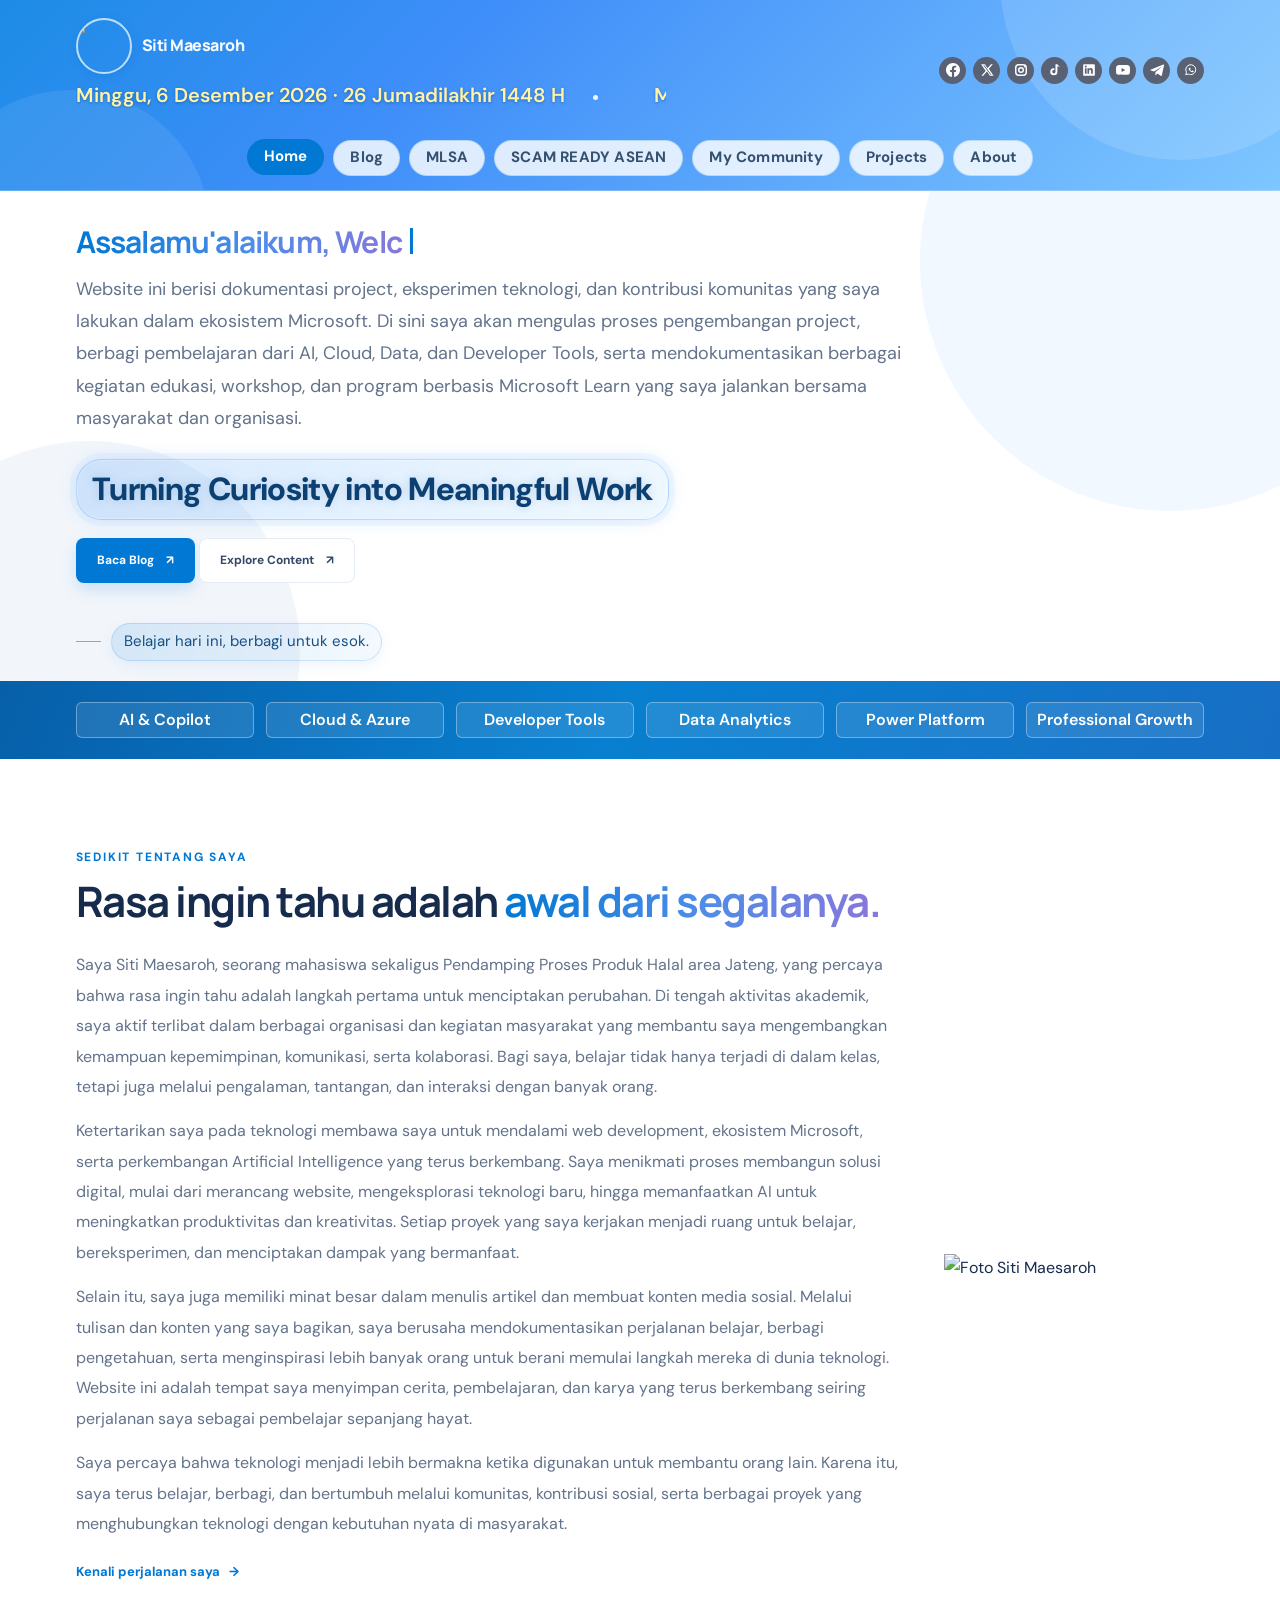
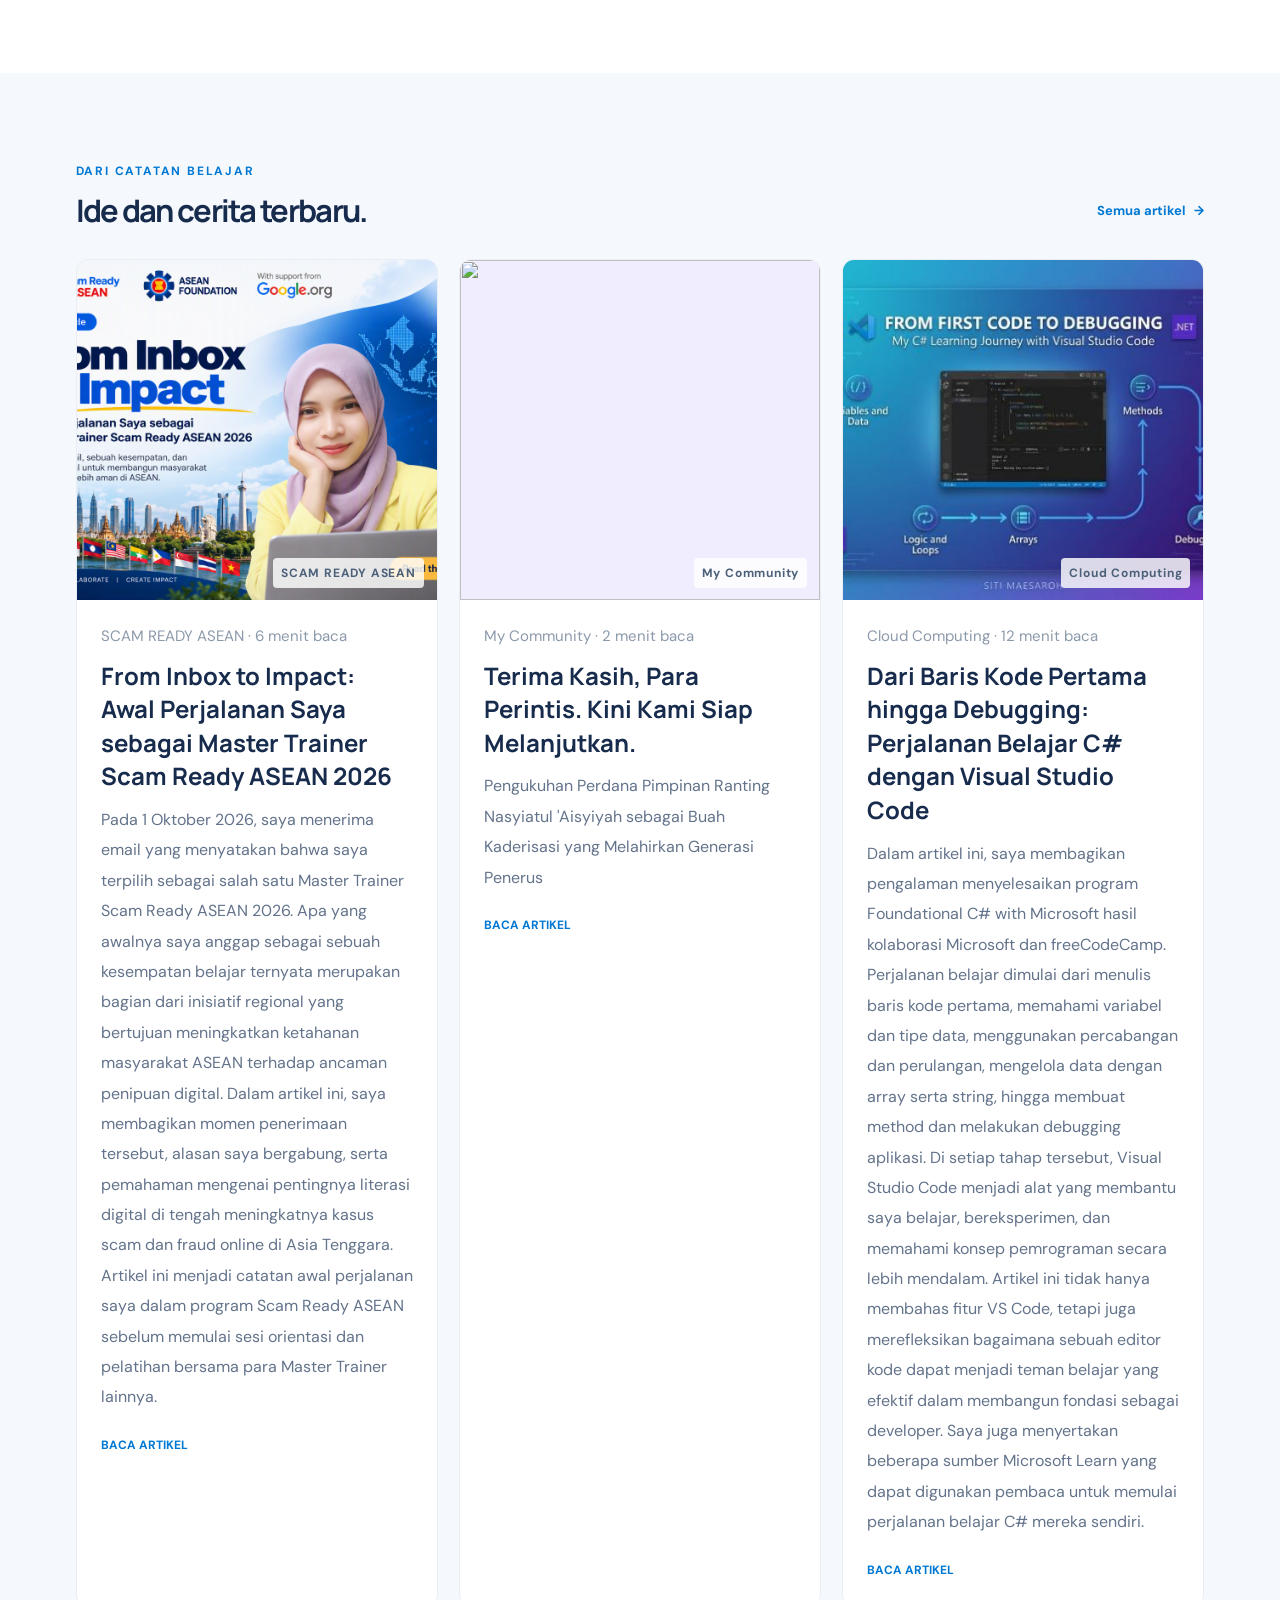
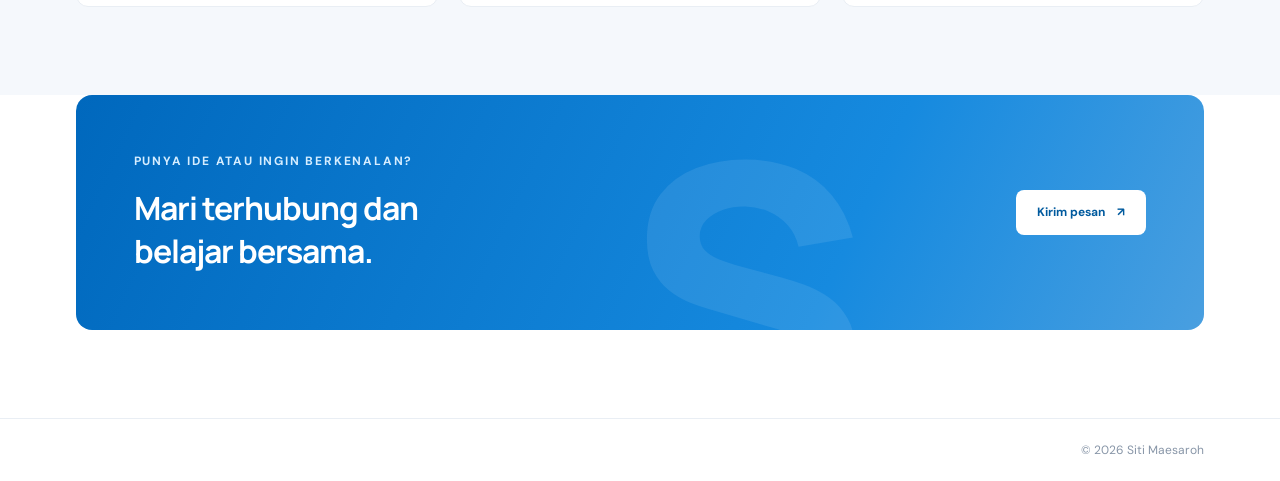
==== commit 522580cd: "Enhance blog sidebar and category navigation" ====
--- a/index.html
+++ b/index.html
@@ -112,25 +112,12 @@
           <div><p class="eyebrow">DARI CATATAN BELAJAR</p><h2>Ide dan cerita terbaru.</h2></div>
           <a class="text-link" href="blog.html">Semua artikel <span aria-hidden="true">→</span></a>
         </div>
-        <div class="article-grid" id="home-article-list">
-          <article class="article-card" data-article-id="microsoft-learn">
-            <a class="article-visual visual-blue" href="blog.html"><img src="assets/images/project-learning.svg" alt="" aria-hidden="true"><span class="visual-label">LEARNING JOURNEY</span></a>
-            <div class="article-content"><p class="article-meta">Microsoft Learn <span>·</span> 5 menit baca</p><h3><a href="blog.html">Memulai perjalanan belajar di Microsoft Learn</a></h3><p>Catatan awal saya mengenal berbagai modul, jalur belajar, dan teknologi di Microsoft Learn.</p><a class="card-link" href="blog.html">Baca artikel <span aria-hidden="true">↗</span></a></div>
-          </article>
-          <article class="article-card" data-article-id="web-development">
-            <a class="article-visual visual-lilac" href="blog.html"><img src="assets/images/kartu.artikel.2.png" alt="" aria-hidden="true"><span class="visual-label">WEB DEVELOPMENT</span></a>
-            <div class="article-content"><p class="article-meta">Web Development <span>·</span> 4 menit baca</p><h3><a href="blog.html">Belajar web dari HTML, CSS, dan rasa penasaran</a></h3><p>Kenapa saya mulai dari dasar dan hal-hal kecil yang saya pelajari di sepanjang jalan.</p><a class="card-link" href="blog.html">Baca artikel <span aria-hidden="true">↗</span></a></div>
-          </article>
-          <article class="article-card" data-article-id="ai-ketahui">
-            <a class="article-visual visual-peach" href="blog.html"><img src="assets/images/agentic.ai.png" alt="" aria-hidden="true"><span class="visual-label">ARTIFICIAL INTELLIGENCE</span></a>
-            <div class="article-content"><p class="article-meta">AI &amp; Cloud <span>·</span> 6 menit baca</p><h3><a href="blog.html">Mengenal AI: belajar memahami, bukan sekadar memakai</a></h3><p>Eksplorasi pertama saya tentang AI dan bagaimana teknologi ini bisa digunakan dengan bijak.</p><a class="card-link" href="blog.html">Baca artikel <span aria-hidden="true">↗</span></a></div>
-          </article>
-        </div>
+        <div class="article-grid" id="home-article-list"></div>
       </div>
     </section>
 
     <section class="section home-cta">
-      <div class="container cta-panel"><div><p class="eyebrow">PUNYA IDE ATAU INGIN BERKENALAN?</p><h2>Mari terhubung dan<br>belajar bersama.</h2></div><a class="button button-light" href="contact.html">Kirim pesan <span aria-hidden="true">↗</span></a><div class="cta-decoration" aria-hidden="true">S.</div></div>
+      <div class="container cta-panel"><div><p class="eyebrow">PUNYA IDE ATAU INGIN BERKENALAN?</p><h2>Mari terhubung dan<br>belajar bersama.</h2></div><a class="button button-light" href="about.html">Kirim pesan <span aria-hidden="true">↗</span></a><div class="cta-decoration" aria-hidden="true">S.</div></div>
     </section>
   </main>
 
--- a/assets/css/styles.css
+++ b/assets/css/styles.css
@@ -213,9 +213,15 @@
 .page-hero-inner { max-width: 1120px; }
 .page-hero .eyebrow { margin-bottom: 13px; font-size: 18px; }
 .page-hero h1 { margin-bottom: 15px; font-size: clamp(41px, 5vw, 57px); line-height: 1.2; letter-spacing: -2.8px; }
-.page-hero-inner > p:last-child { max-width: 560px; margin-bottom: 0; color: var(--muted); font-size: 18px; line-height: 1.6;}
+.page-hero-inner > p:last-child { max-width: 1000px; margin-bottom: 0; color: var(--muted); font-size: 18px; line-height: 1.6;}
 .page-hero-compact { padding: 65px 0 58px; }
-.about-story-grid { display: grid; grid-template-columns: .82fr 1.18fr; align-items: center; gap: 80px; }
+
+.about-story-grid {
+    display: grid;
+    grid-template-columns: .82fr 1.18fr;
+    align-items: center;
+    gap: 80px;
+}
 .story-image { position: relative; width: 100%; max-width: 420px; aspect-ratio: 0.9; background: #111; border: 6px solid #edf5ff; border-radius: 18px; }
 .story-image img { width: 100%; height: 100%; object-fit: cover; object-position: center 32%; }
 .image-caption {
@@ -259,22 +265,7 @@
         transform: translateY(0);
     }
 }
-.story-copy h2 { margin-bottom: 17px; font-size: 32px; letter-spacing: -1.3px; }
-.story-copy > p:not(.eyebrow) { margin-bottom: 15px; color: var(--muted); font-size: 16px; line-height: 1.8; }
-.story-copy .text-link {
-    display: inline-block;
-    margin-top: 8px;
-    font-size: 16px;
-    font-weight: 700;
-    color: var(--blue);
-    text-decoration: none;
-    transition: color 0.25s ease, transform 0.25s ease;
-}
-.story-copy .text-link:hover {
-    color: #0056b3;
-    transform: translateX(5px);
-    text-decoration: underline;
-}
+
 
 .interest-cards { display: grid; grid-template-columns: repeat(3, 1fr); gap: 19px; }
 .interest-card { position: relative; min-height: 229px; padding: 25px; background: var(--white); border: 1px solid var(--line); border-radius: 12px; }
@@ -335,7 +326,12 @@
 .admin-login-status[data-state="error"] { color: #b03333; }
 .admin-login-status[data-state="success"] { color: #1d7d4d; }
 .dashboard-section { padding-top: 40px; }
-.dashboard-shell { display: grid; grid-template-columns: 330px minmax(0, 1fr); gap: 24px; align-items: start; }
+.dashboard-shell {
+    display: grid;
+    grid-template-columns: 240px minmax(0, 1fr);
+    gap: 24px;
+    align-items: start;
+}
 .dashboard-sidebar, .dashboard-editor { background: #f9fbff; border: 1px solid #e3ebf4; border-radius: 16px; }
 .dashboard-sidebar { padding: 22px 18px; }
 .dashboard-sidebar-header { display: flex; align-items: center; justify-content: space-between; gap: 12px; margin-bottom: 16px; }
@@ -347,7 +343,7 @@
 .article-list-tag { color: var(--blue); font-size: 12px; font-weight: 700; letter-spacing: .7px; text-transform: uppercase; }
 .article-list-item strong { font-family: var(--heading); font-size: 14px; line-height: 1.5; }
 .article-list-item small { color: var(--muted); font-size: 12px; line-height: 1.6; }
-.dashboard-editor { padding: 24px; }
+.dashboard-editor { padding: 24px 32px; }
 .article-form { display: flex; flex-direction: column; gap: 18px; }
 .field-grid.two-up { display: grid; grid-template-columns: repeat(2, minmax(0, 1fr)); gap: 18px; }
 .field-group { display: flex; flex-direction: column; gap: 8px; }
@@ -665,11 +661,9 @@
 
 /* Deskripsi di bawah judul utama */
 .project-page .page-hero .hero-description {
-    width: max-content;
-    max-width: none;
+    max-width: 900px;
     font-size: 17px;
     line-height: 1.7;
-    white-space: nowrap;
 }
 @media (max-width: 768px) {
     .project-page .page-hero .hero-description {
@@ -716,3 +710,288 @@
         padding: 18px 32px 36px;
     }
 }
+/* =========================
+   My Community Hero
+========================= */
+
+.community-hero .page-hero-inner {
+    max-width: 1400px;
+}
+.community-hero .hero-description {
+    max-width: 1100px;
+}
+
+.community-hero h1 {
+    max-width: 1100px;
+}
+
+@media (min-width: 1200px) {
+    .community-hero .hero-description {
+        max-width: 1100px;
+    }
+}
+/* =========================
+   About Hero
+========================= */
+
+.about-hero .page-hero-inner {
+    max-width: 1600px;
+}
+
+.about-hero h1 {
+    max-width: 1000px;
+}
+
+.about-hero .page-hero-inner > p:last-child {
+    max-width: 1000px;
+    font-size: 20px;
+    line-height: 1.7;
+}
+/* =========================
+   About - Profile Image
+========================= */
+
+.story-image {
+    position: relative;
+    isolation: isolate;
+}
+
+.story-image::before {
+    content: "";
+    position: absolute;
+    inset: 12%;
+    background: linear-gradient(
+        135deg,
+        rgba(37, 99, 235, 0.18),
+        rgba(139, 92, 246, 0.18)
+    );
+    filter: blur(60px);
+    z-index: -1;
+}
+
+.story-image img {
+    display: block;
+    width: 100%;
+    border-radius: 24px;
+    box-shadow:
+        0 20px 40px rgba(15, 23, 42, 0.08),
+        0 10px 24px rgba(15, 23, 42, 0.06);
+}
+.image-caption {
+    position: absolute;
+    left: 50%;
+    bottom: 28px;
+    transform: translateX(-50%);
+
+    min-width: 320px;
+    max-width: 380px;
+
+    padding: 16px 28px;
+
+    border-radius: 18px;
+    background: rgba(255, 252, 245, 0.96);
+
+    color: #b8860b;
+    font-weight: 700;
+    font-size: 18px;
+    text-align: center;
+
+    border-left: 4px solid #d4a017;
+
+    box-shadow:
+        0 12px 30px rgba(212, 160, 23, 0.18);
+
+    animation: quoteReveal 1.2s ease-out forwards;
+}
+.form-actions {
+    display: flex;
+    flex-wrap: wrap;
+    gap: 12px;
+    margin-top: 24px;
+}
+
+.form-actions .button {
+    min-width: 140px;
+    justify-content: center;
+}
+#delete-form {
+    background: #dc2626;
+    color: #fff;
+    border: 1px solid #dc2626;
+}
+
+#delete-form:hover {
+    background: #b91c1c;
+    border-color: #b91c1c;
+}
+#admin-logout {
+    margin-left: auto;
+}
+.community-section {
+    padding: 24px 0 80px;
+}
+
+.community-title {
+    margin: 56px 0 24px;
+    font-size: 32px;
+    font-weight: 800;
+}
+
+.community-grid {
+    display: grid;
+    grid-template-columns: repeat(3, 1fr);
+    gap: 24px;
+}
+
+@media (max-width: 1024px) {
+    .community-grid {
+        grid-template-columns: repeat(2, 1fr);
+    }
+}
+
+@media (max-width: 768px) {
+    .community-grid {
+        grid-template-columns: 1fr;
+    }
+}
+.mlsa-categories {
+    padding: 60px 0 100px;
+}
+
+.mlsa-grid {
+    display: grid;
+    grid-template-columns: repeat(2, minmax(0, 1fr));
+    gap: 40px 28px;
+}
+
+.mlsa-group h3 {
+    margin-bottom: 18px;
+    font-size: 24px;
+    font-weight: 800;
+    color: var(--ink);
+}
+
+.mlsa-group .article-card {
+    height: 100%;
+}
+
+@media (max-width: 768px) {
+    .mlsa-grid {
+        grid-template-columns: 1fr;
+    }
+}
+.blog-layout{
+  display:grid;
+  grid-template-columns: 2fr 1fr;
+  gap:2rem;
+}
+
+.blog-main{
+  min-width:0;
+}
+.blog-sidebar{
+  background: linear-gradient(
+    180deg,
+    #d8ecff 0%,
+    #cfe7ff 100%
+  );
+
+  border: 1px solid rgba(0,120,212,.15);
+  border-radius: 24px;
+  padding: 1.5rem;
+}
+.sidebar-section{
+  padding:1rem;
+  border:1px solid var(--border-color);
+  border-radius:16px;
+  background:#fff;
+}
+.blog-grid{
+  display:grid;
+  grid-template-columns:repeat(2,1fr);
+  gap:1.5rem;
+}
+.sidebar-card{
+  margin-top:1rem;
+}
+
+.sidebar-card .article-card{
+  height:auto;
+}
+
+.sidebar-card .article-image{
+  aspect-ratio:16/9;
+}
+
+.sidebar-card .article-summary{
+  font-size:.875rem;
+}
+.sidebar-header{
+  overflow:hidden;
+  white-space:nowrap;
+  margin-bottom:1.5rem;
+  padding:.75rem 1rem;
+  border-radius:16px;
+  background:#eef6ff;
+}
+.sidebar-header span{
+  display:inline-block;
+  font-size:1.1rem;
+  font-weight:700;
+
+  background:linear-gradient(
+    90deg,
+    #0078d4,
+    #2b88d8,
+    #ffb900
+  );
+
+  background-clip:text;
+  -webkit-background-clip:text;
+  -webkit-text-fill-color:transparent;
+
+  animation:sidebarMarquee 8s linear infinite;
+}
+@keyframes sidebarMarquee{
+  from{
+    transform:translateX(-100%);
+  }
+
+  to{
+    transform:translateX(100%);
+  }
+}
+.sidebar-category{
+  text-align:center;
+  margin-bottom:1rem;
+}
+
+.sidebar-category a{
+  display:block;
+  padding:.85rem 1rem;
+
+  color:#0f3d7a;
+  text-decoration:none;
+  font-weight:700;
+  font-size:1.05rem;
+
+  border-radius:14px;
+
+  transition:
+    background-color .3s ease,
+    color .3s ease,
+    transform .3s ease,
+    box-shadow .3s ease;
+}
+.sidebar-category a:hover{
+  background:#0078d4;
+  color:white;
+
+  transform:translateY(-2px);
+
+  box-shadow:
+    0 8px 20px rgba(0,120,212,.25);
+}
+.sidebar-category a:active{
+  transform:scale(.97);
+}
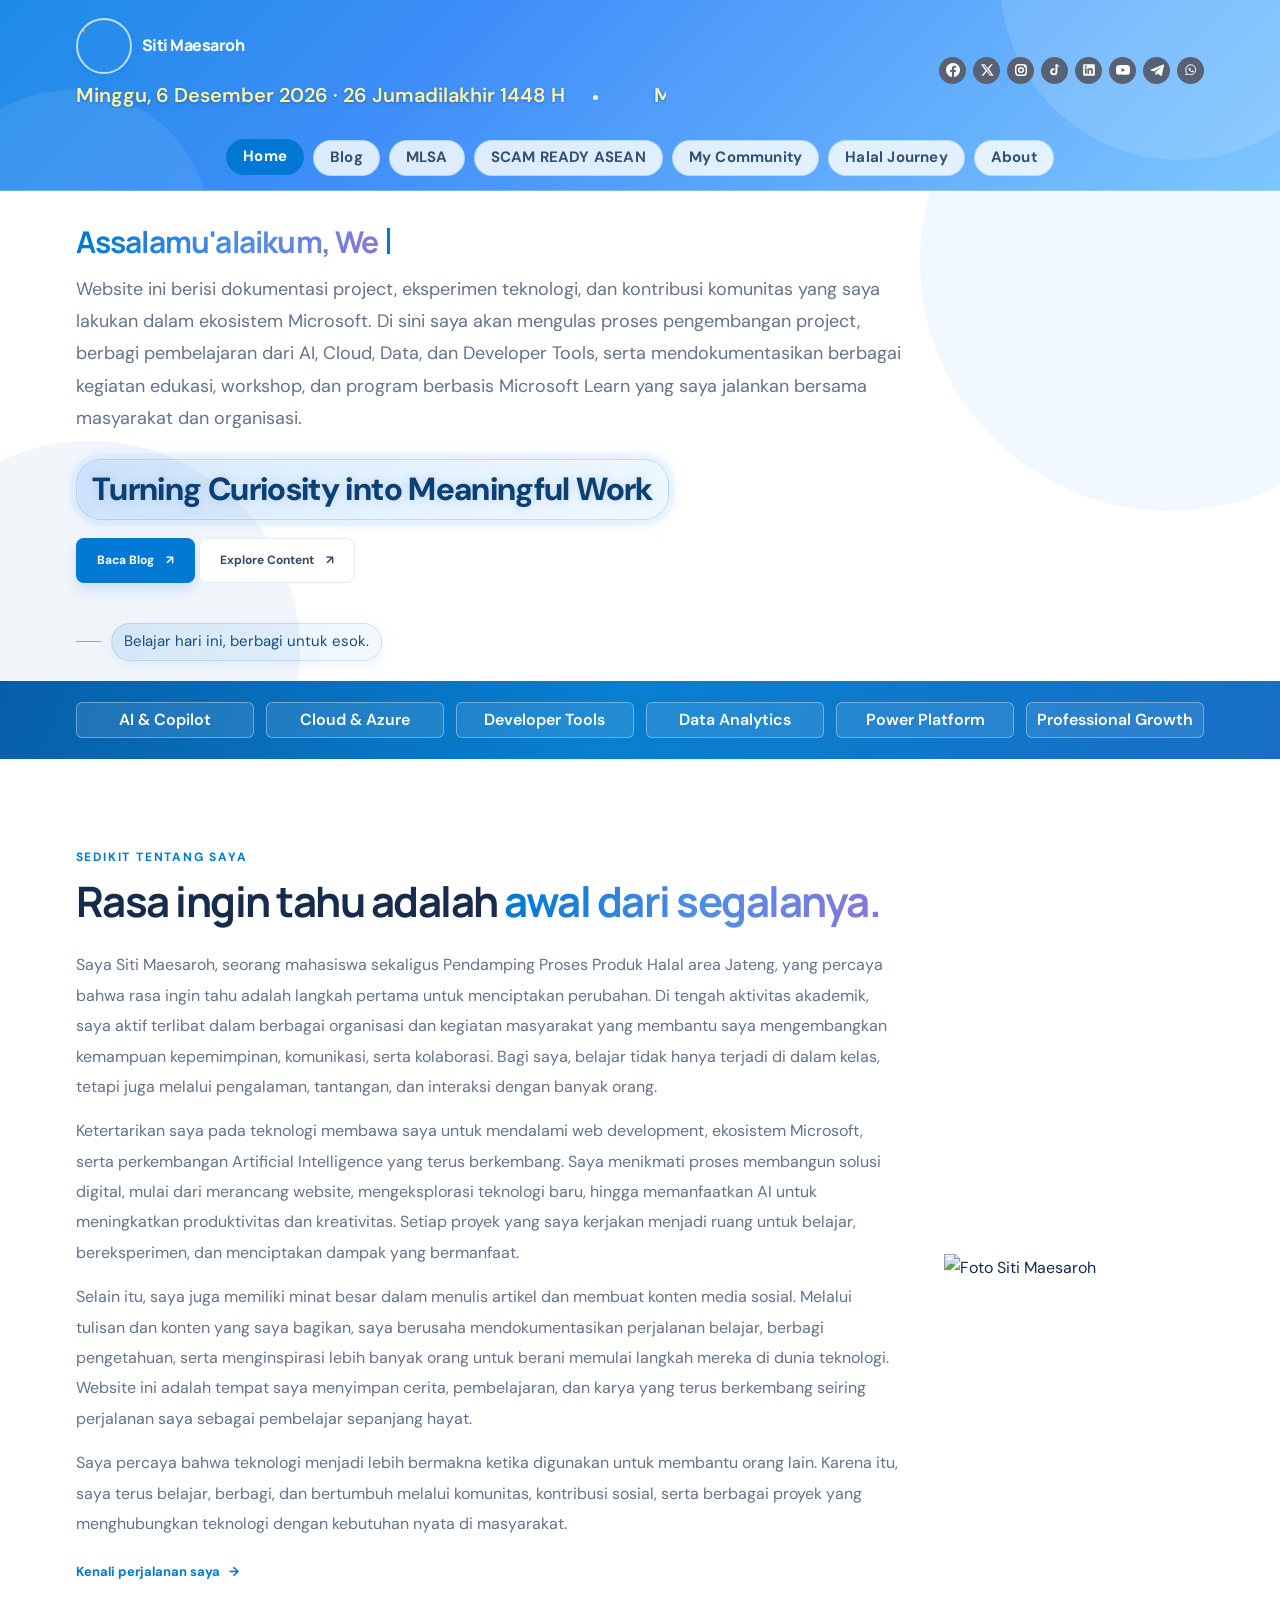
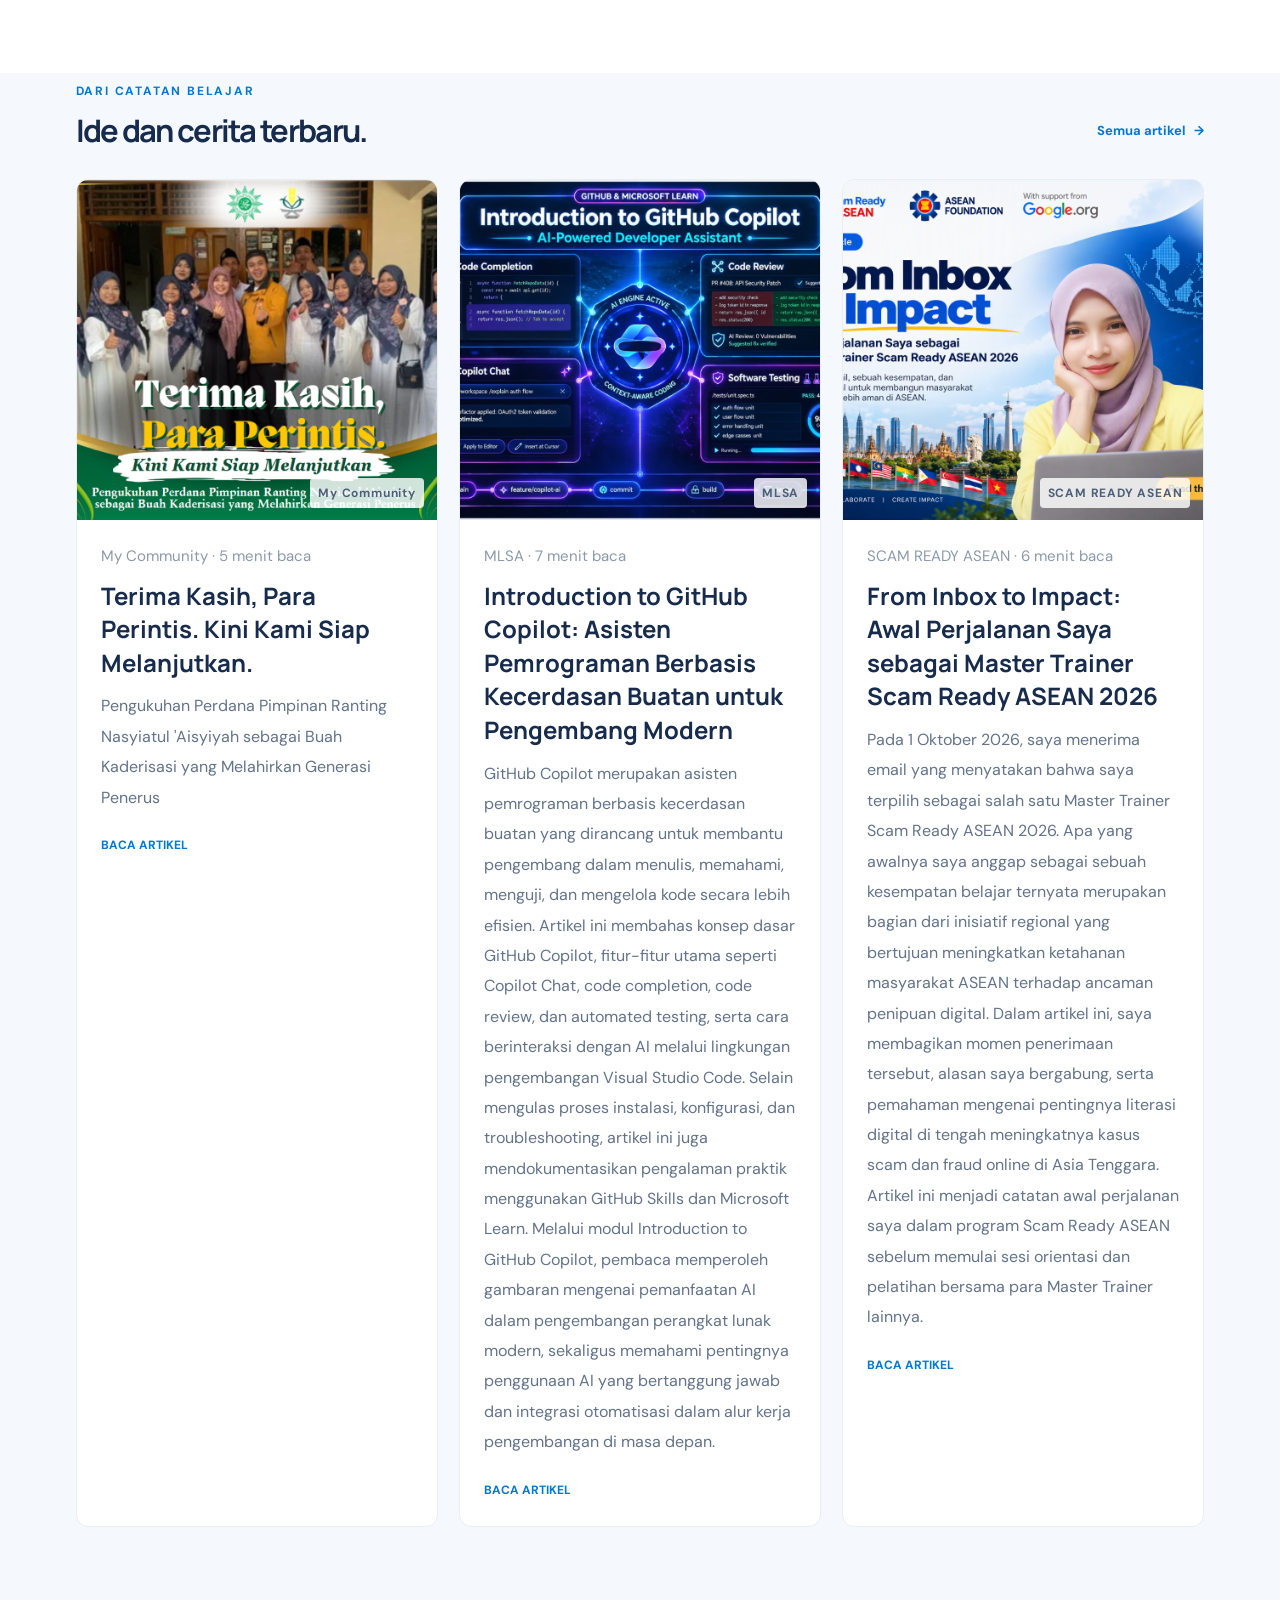
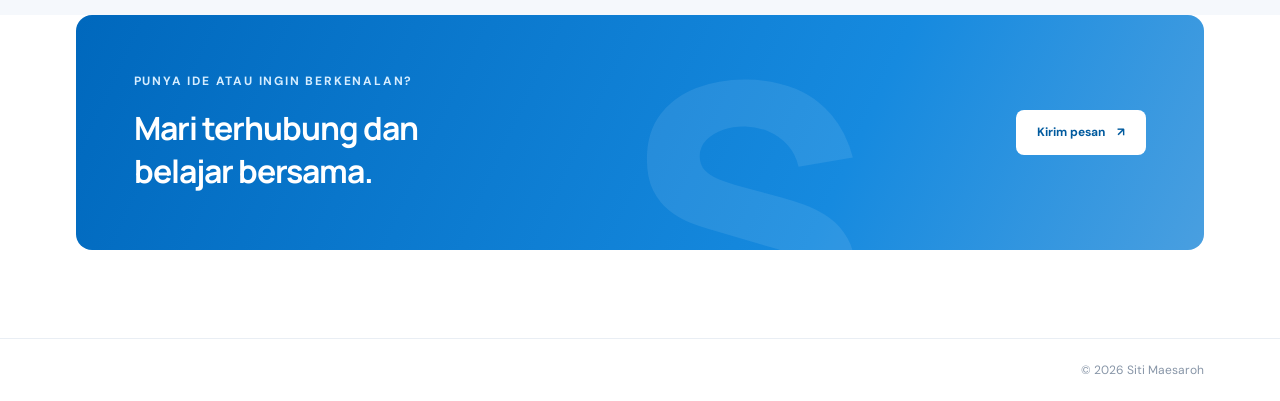
==== commit 317b9bef: "feat(navigasi utama): replace Project to Halal Journey" ====
--- a/index.html
+++ b/index.html
@@ -49,7 +49,7 @@
     <a href="mlsa.html">MLSA</a>
     <a href="scam-ready-asean.html">SCAM READY ASEAN</a>
     <a href="community.html">My Community</a>
-    <a href="projects.html">Projects</a>
+    <a href="projects.html">Halal Journey</a>
     <a href="about.html">About</a>
   </nav>
   </header>
--- a/assets/css/styles.css
+++ b/assets/css/styles.css
@@ -343,6 +343,38 @@
 .article-list-tag { color: var(--blue); font-size: 12px; font-weight: 700; letter-spacing: .7px; text-transform: uppercase; }
 .article-list-item strong { font-family: var(--heading); font-size: 14px; line-height: 1.5; }
 .article-list-item small { color: var(--muted); font-size: 12px; line-height: 1.6; }
+.article-list-item {
+  position: relative;
+}
+
+.article-list-content {
+  display: flex;
+  flex-direction: column;
+  gap: 4px;
+  width: 100%;
+}
+
+.article-list-header {
+  display: flex;
+  justify-content: space-between;
+  align-items: flex-start;
+  gap: 10px;
+  width: 100%;
+}
+
+.article-delete-btn {
+  border: none;
+  background: transparent;
+  cursor: pointer;
+  font-size: 16px;
+  opacity: .6;
+  transition: opacity .2s ease;
+  padding: 0;
+}
+
+.article-delete-btn:hover {
+  opacity: 1;
+}
 .dashboard-editor { padding: 24px 32px; }
 .article-form { display: flex; flex-direction: column; gap: 18px; }
 .field-grid.two-up { display: grid; grid-template-columns: repeat(2, minmax(0, 1fr)); gap: 18px; }
@@ -854,32 +886,6 @@
         grid-template-columns: 1fr;
     }
 }
-.mlsa-categories {
-    padding: 60px 0 100px;
-}
-
-.mlsa-grid {
-    display: grid;
-    grid-template-columns: repeat(2, minmax(0, 1fr));
-    gap: 40px 28px;
-}
-
-.mlsa-group h3 {
-    margin-bottom: 18px;
-    font-size: 24px;
-    font-weight: 800;
-    color: var(--ink);
-}
-
-.mlsa-group .article-card {
-    height: 100%;
-}
-
-@media (max-width: 768px) {
-    .mlsa-grid {
-        grid-template-columns: 1fr;
-    }
-}
 .blog-layout{
   display:grid;
   grid-template-columns: 2fr 1fr;
@@ -995,3 +1001,177 @@
 .sidebar-category a:active{
   transform:scale(.97);
 }
+.mlsa-posts #article-list {
+    display: grid !important;
+    grid-template-columns: repeat(3, 1fr) !important;
+    gap: 21px !important;
+}
+/* =========================
+   ARTICLE JOURNEY DIVIDER
+========================= */
+
+.article-journey-divider {
+  position: relative;
+  overflow: hidden;
+
+  width: 100vw;
+  left: 50%;
+  margin-left: -50vw;
+  margin-top: 4rem;
+  margin-bottom: 3rem;
+
+  padding: 3rem 2rem;
+
+  text-align: center;
+
+  background: linear-gradient(
+    90deg,
+    rgba(25, 65, 130, 0.12),
+    rgba(37, 99, 235, 0.16),
+    rgba(25, 65, 130, 0.12)
+  );
+
+  border-top: 1px solid rgba(37, 99, 235, 0.08);
+  border-bottom: 1px solid rgba(37, 99, 235, 0.08);
+}
+
+/* Cahaya emas halus */
+
+.article-journey-divider::before {
+  content: "";
+
+  position: absolute;
+
+  top: 0;
+  right: 0;
+
+  width: 400px;
+  height: 100%;
+
+  background: radial-gradient(
+    circle at right,
+    rgba(212, 175, 55, 0.08),
+    transparent 75%
+  );
+
+  pointer-events: none;
+}
+
+/* EXPLORE MORE */
+
+.journey-badge {
+  display: block;
+
+  margin-bottom: 1.5rem;
+
+  text-align: center;
+
+  font-size: 1.25rem;
+  font-weight: 900;
+
+  letter-spacing: 0.28em;
+  text-transform: uppercase;
+
+  background: linear-gradient(
+    90deg,
+    #2563eb,
+    #60a5fa,
+    #d4af37,
+    #f5c542
+  );
+
+  background-clip: text;
+  -webkit-background-clip: text;
+
+  color: transparent;
+  -webkit-text-fill-color: transparent;
+}
+.article-journey-divider h2::after {
+  content: "";
+
+  position: absolute;
+
+  top: 0;
+  left: -150%;
+
+  width: 50%;
+  height: 100%;
+  color: whitesmoke;
+  background: linear-gradient(
+    110deg,
+    transparent,
+    rgba(255, 215, 0, .8),
+    rgba(255, 255, 255, .95),
+    rgba(255, 215, 0, .8),
+    transparent
+  );
+
+  filter: blur(8px);
+
+  pointer-events: none;
+
+  animation: goldSweep 3s ease-in-out infinite;
+}
+@keyframes goldSweep {
+  0% {
+    left: -150%;
+  }
+
+  45% {
+    left: -150%;
+  }
+
+  65% {
+    left: 120%;
+  }
+
+  100% {
+    left: 120%;
+  }
+}
+.journey-arrow {
+  display: inline-block;
+
+  font-size: 5rem;
+
+  color: #d4af37;
+
+  cursor: pointer;
+
+  text-shadow:
+    0 0 10px rgba(37, 99, 235, .25),
+    0 0 20px rgba(212, 175, 55, .35);
+
+  animation: arrowFloat 2s ease-in-out infinite;
+}
+
+@keyframes arrowFloat {
+  0%,
+  100% {
+    transform: translateY(0) scale(1);
+    opacity: .85;
+  }
+
+  50% {
+    transform: translateY(18px) scale(1.25);
+    opacity: 1;
+  }
+}
+.publish-title{
+    color:#1c315e;
+    font-weight:700;
+}
+
+.publish-title a{
+    color:#67aefc;
+    font-weight:600;
+    text-decoration:none;
+    transition:.3s;
+}
+
+.publish-title a:hover{
+    color:#d4af37;
+}
+.section-heading{
+    margin-top: -80px;
+}
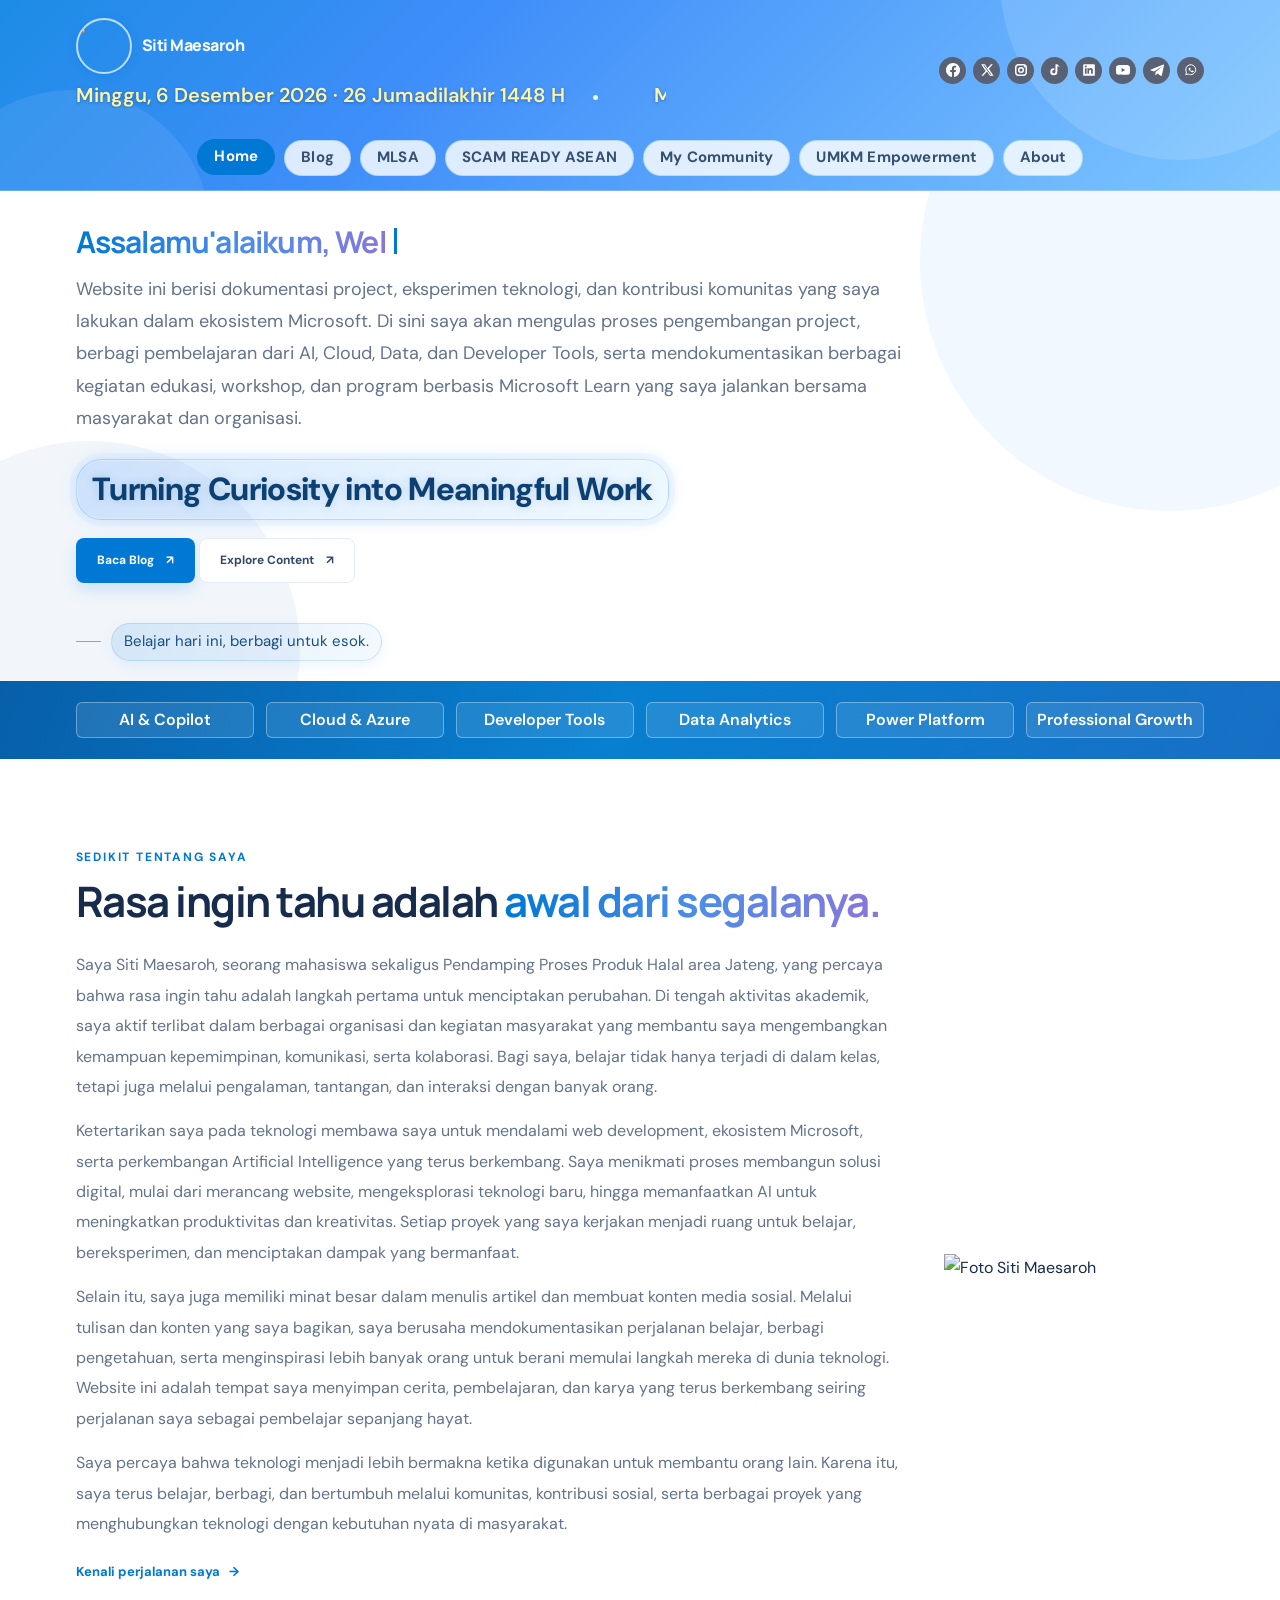
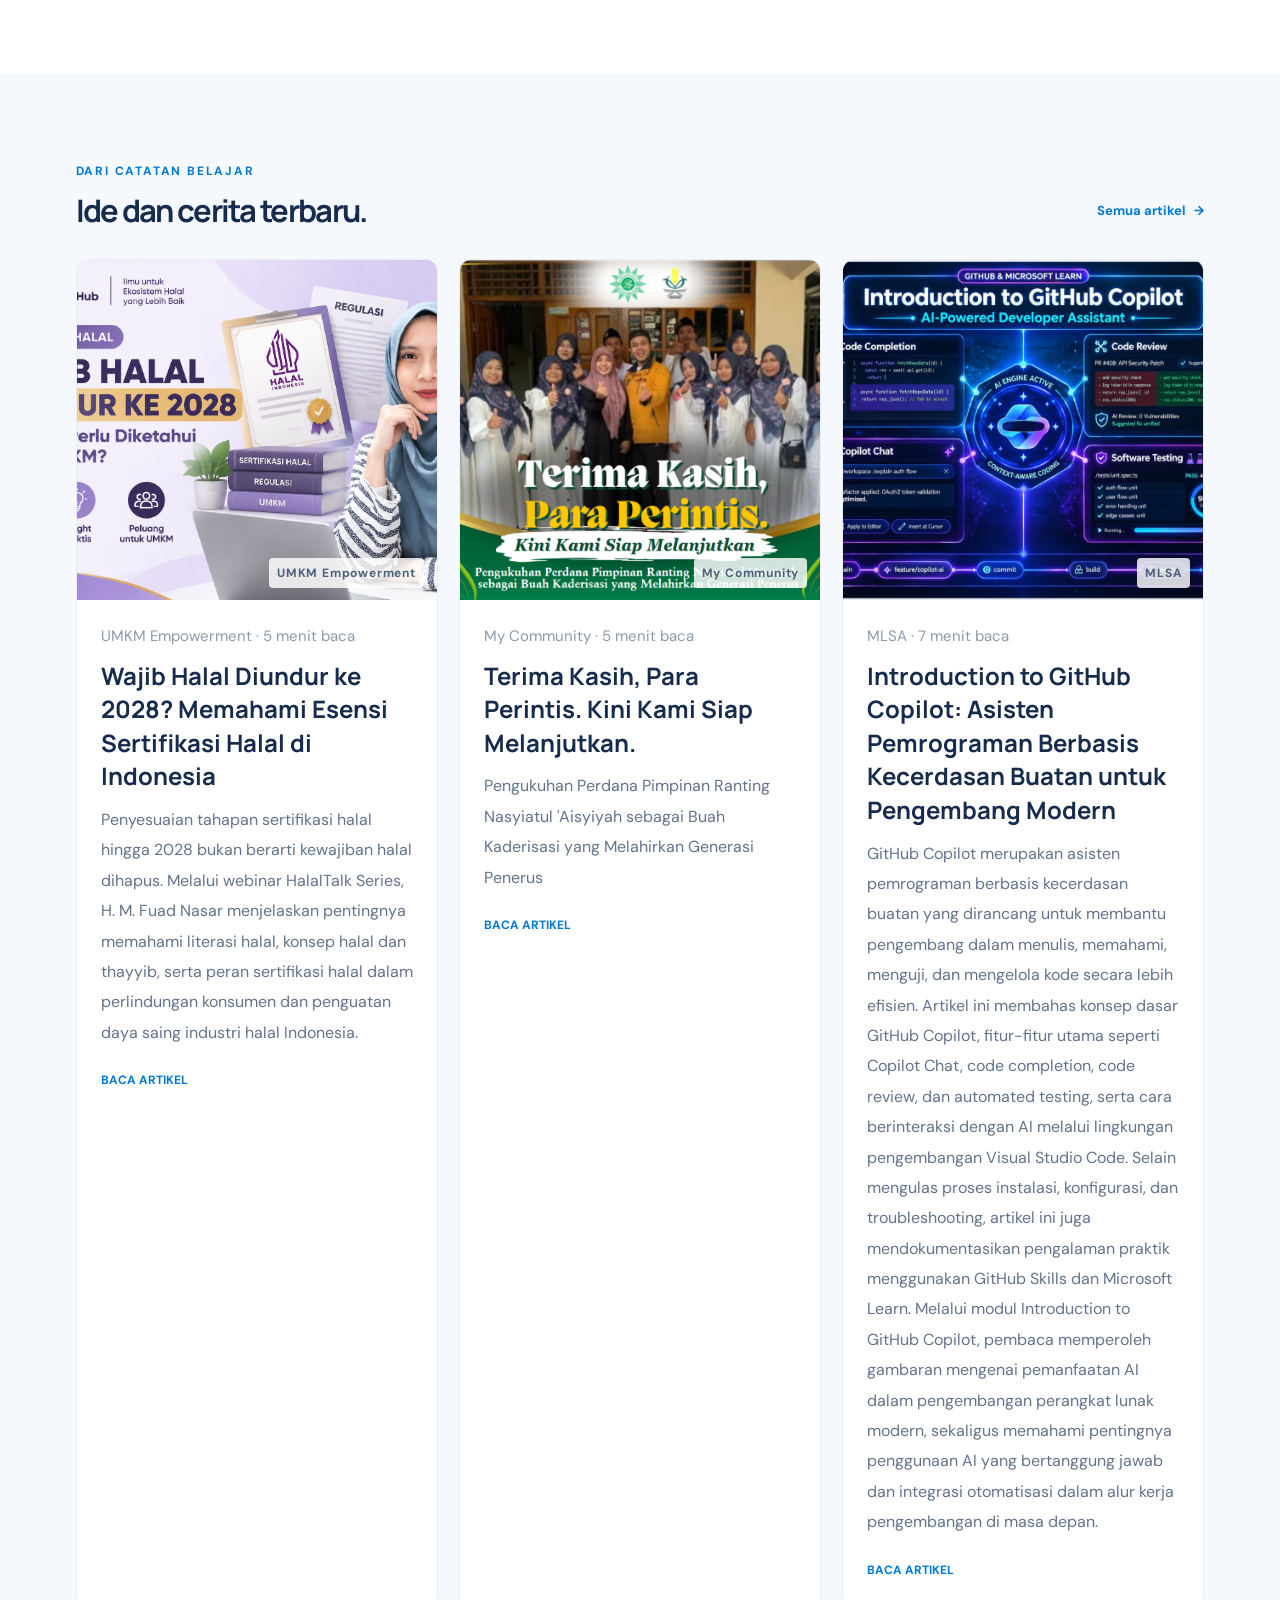
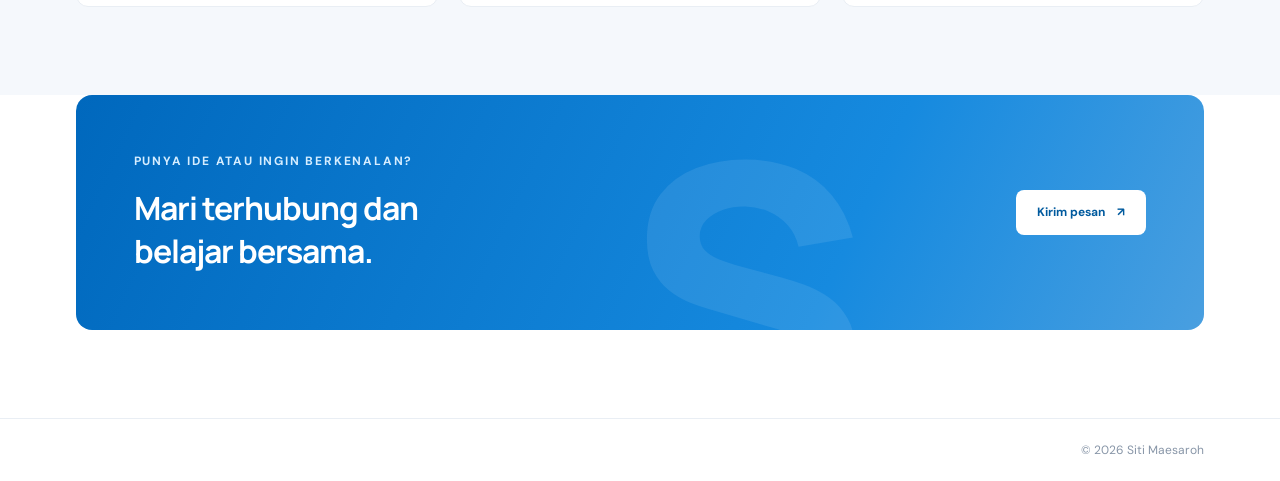
==== commit acffdcb1: "Improve blog layout and UMKM Empowerment sections" ====
--- a/index.html
+++ b/index.html
@@ -49,7 +49,7 @@
     <a href="mlsa.html">MLSA</a>
     <a href="scam-ready-asean.html">SCAM READY ASEAN</a>
     <a href="community.html">My Community</a>
-    <a href="projects.html">Halal Journey</a>
+    <a href="umkm.html">UMKM Empowerment</a>
     <a href="about.html">About</a>
   </nav>
   </header>
--- a/assets/css/styles.css
+++ b/assets/css/styles.css
@@ -432,31 +432,143 @@
 .publish-status { min-height: 18px; margin: 0; color: var(--muted); font-size: 12px; }
 .publish-status[data-state="error"] { color: #b03333; }
 .publish-status[data-state="success"] { color: #1d7d4d; }
-.projects-heading { margin-bottom: 34px; }
-.projects-grid { display: grid; grid-template-columns: repeat(3, minmax(0, 1fr)); gap: 22px; }
-.project-card { overflow: hidden; background: var(--white); border: 1px solid #e7edf4; border-radius: 12px; transition: transform .2s ease, box-shadow .2s ease; }
-.project-card:hover { transform: translateY(-4px); box-shadow: 0 14px 35px rgba(29, 62, 100, .08); }
-.project-image { position: relative; display: grid; height: 210px; place-items: center; overflow: hidden; }
-.project-image img {
+
+.umkm-heading { margin-bottom: 34px; }
+
+.umkm-grid {
+    display: grid;
+    grid-template-columns: repeat(3, minmax(0, 1fr));
+    gap: 22px;
+}
+
+.umkm-card {
+    overflow: hidden;
+    background: var(--white);
+    border: 1px solid #e7edf4;
+    border-radius: 12px;
+    transition: transform .2s ease, box-shadow .2s ease;
+}
+
+.umkm-card:hover {
+    transform: translateY(-4px);
+    box-shadow: 0 14px 35px rgba(29, 62, 100, .08);
+}
+
+.umkm-image {
+    position: relative;
+    display: grid;
+    height: 210px;
+    place-items: center;
+    overflow: hidden;
+}
+
+.umkm-image img {
     width: 100%;
     height: 100%;
     object-fit: cover;
     transition: transform .3s ease;
 }
-.project-card:hover .project-image img { transform: scale(1.04); }
-.project-arrow { position: absolute; top: 13px; right: 13px; display: grid; width: 29px; height: 29px; place-items: center; color: #4c6079; background: rgba(255,255,255,.88); border-radius: 50%; font-size: 13px; }
-.project-content { padding: 19px 20px 21px; }
-.project-topline { display: flex; align-items: center; justify-content: space-between; margin-bottom: 9px; }
-.project-category { color: var(--blue); font-size: 16px; font-weight: 700; letter-spacing: 1px; }
-.project-year { color: #94a1b2; font-size: 16px; }
-.project-content h3 { margin-bottom: 8px; font-size: 17px; }
-.project-content > p { min-height: 60px; margin-bottom: 14px; color: var(--muted); font-size: 17px; line-height: 1.8; }
-.tag-list { display: flex; flex-wrap: wrap; gap: 6px; margin-bottom: 16px; }
-.tag-list span { padding: 4px 8px; color: #59708d; background: #f2f6fa; border-radius: 4px; font-size: 12px; }
-.projects-note { display: flex; align-items: center; gap: 13px; margin-top: 26px; padding: 15px 18px; background: #f5f9fd; border: 1px solid #e8f0f8; border-radius: 8px; }
-.note-bulb { display: grid; width: 31px; height: 31px; flex: 0 0 auto; place-items: center; color: var(--blue); background: #e4f2ff; border-radius: 8px; }
-.projects-note p { margin: 0; color: var(--muted); font-size: 12px; }
-.projects-note strong { color: #344b67; }
+
+.umkm-card:hover .umkm-image img {
+    transform: scale(1.04);
+}
+
+.umkm-arrow {
+    position: absolute;
+    top: 13px;
+    right: 13px;
+    display: grid;
+    width: 29px;
+    height: 29px;
+    place-items: center;
+    color: #4c6079;
+    background: rgba(255,255,255,.88);
+    border-radius: 50%;
+    font-size: 13px;
+}
+
+.umkm-content {
+    padding: 19px 20px 21px;
+}
+
+.umkm-topline {
+    display: flex;
+    align-items: center;
+    justify-content: space-between;
+    margin-bottom: 9px;
+}
+
+.umkm-category {
+    color: var(--blue);
+    font-size: 16px;
+    font-weight: 700;
+    letter-spacing: 1px;
+}
+
+.umkm-year {
+    color: #94a1b2;
+    font-size: 16px;
+}
+
+.umkm-content h3 {
+    margin-bottom: 8px;
+    font-size: 17px;
+}
+
+.umkm-content > p {
+    min-height: 60px;
+    margin-bottom: 14px;
+    color: var(--muted);
+    font-size: 17px;
+    line-height: 1.8;
+}
+
+.tag-list {
+    display: flex;
+    flex-wrap: wrap;
+    gap: 6px;
+    margin-bottom: 16px;
+}
+
+.tag-list span {
+    padding: 4px 8px;
+    color: #59708d;
+    background: #f2f6fa;
+    border-radius: 4px;
+    font-size: 12px;
+}
+
+.umkm-note {
+    display: flex;
+    align-items: center;
+    gap: 13px;
+    margin-top: 26px;
+    padding: 15px 18px;
+    background: #f5f9fd;
+    border: 1px solid #e8f0f8;
+    border-radius: 8px;
+}
+
+.note-bulb {
+    display: grid;
+    width: 31px;
+    height: 31px;
+    flex: 0 0 auto;
+    place-items: center;
+    color: var(--blue);
+    background: #e4f2ff;
+    border-radius: 8px;
+}
+
+.umkm-note p {
+    margin: 0;
+    color: var(--muted);
+    font-size: 12px;
+}
+
+.umkm-note strong {
+    color: #344b67;
+}
 
 /* Contact dan form */
 .contact-layout { display: grid; grid-template-columns: .9fr 1.1fr; gap: 90px; align-items: start; }
@@ -500,10 +612,10 @@
   .learning-card { right: -10px; }
   .location-card { left: -20px; }
   .split-section, .about-story-grid, .journey-layout, .contact-layout { gap: 45px; }
-  .article-grid, .projects-grid { gap: 14px; }
+  .article-grid, .umkm-grid { gap: 14px; }
   .article-visual { height: 155px; }
   .article-content { padding: 16px; }
-  .project-image { height: 175px; }
+  .umkm-image { height: 175px; }
 }
 
 @media (max-width: 640px) {
@@ -553,7 +665,7 @@
   .section-heading h2 { font-size: 28px; }
   .section-heading > .text-link { margin: 3px 0 0; }
   .heading-note { max-width: 100%; }
-  .article-grid, .projects-grid { grid-template-columns: 1fr; gap: 15px; }
+  .article-grid, .umkm-grid { grid-template-columns: 1fr; gap: 15px; }
   .article-visual { height: 210px; }
   .article-visual img { width: 58%; }
   .article-content { padding: 18px; }
@@ -576,8 +688,8 @@
   .blog-toolbar { align-items: stretch; flex-direction: column; }
   .search-box { width: 100%; }
   .blog-grid .article-visual { height: 205px; }
-  .project-image { height: 220px; }
-  .project-content > p { min-height: auto; }
+  .umkm-image { height: 220px; }
+  .umkm-content > p { min-height: auto; }
   .contact-layout { gap: 37px; }
   .contact-form-card { padding: 22px 18px; }
   .footer-inner { align-items: flex-start; flex-wrap: wrap; }
@@ -684,32 +796,192 @@
         animation: none;
     }
 }
-/* Teks KARYA & EKSPERIMEN */
-.project-page .page-hero .eyebrow {
-    font-size: 16px;
-    font-weight: 800;
-    letter-spacing: 2.5px;
-}
-
-/* Deskripsi di bawah judul utama */
-.project-page .page-hero .hero-description {
-    max-width: 900px;
-    font-size: 17px;
-    line-height: 1.7;
-}
-@media (max-width: 768px) {
-    .project-page .page-hero .hero-description {
-        width: auto;
+
+/* HERO UMKM */
+
+.umkm-page .page-hero-inner{
+    max-width: 1400px;
+    width: 100%;
+    margin: 0 auto;
+    padding: 0 40px;
+}
+
+.umkm-page .page-hero .eyebrow{
+    display:block;
+    width:100%;
+    text-align:center;
+
+    margin-bottom:24px;
+
+    font-size:18px;
+    font-weight:800;
+    letter-spacing:4px;
+    text-transform:uppercase;
+
+    background:linear-gradient(
+        90deg,
+        #0078D4,
+        #D4AF37,
+        #0078D4
+    );
+
+    background-size:200% auto;
+
+    -webkit-background-clip:text;
+    background-clip:text;
+    color:transparent;
+
+    animation:eyebrowShine 6s linear infinite;
+
+    text-shadow:
+        0 0 10px rgba(212,175,55,.25);
+}
+
+@keyframes eyebrowShine{
+    from{
+        background-position:0% center;
+    }
+    to{
+        background-position:200% center;
+    }
+}
+@media (max-width:768px){
+
+    .umkm-page .page-hero .eyebrow{
+        font-size:14px;
+        letter-spacing:3px;
+        margin-bottom:16px;
+    }
+
+}
+.hero-title{
+    margin:0;
+    display:flex;
+    flex-direction:column;
+    gap:.1em;
+    line-height:1.05;
+    font-family:"Manrope",sans-serif;
+    font-weight:800;
+}
+
+.hero-line-top{
+    display:block;
+    color:#0078D4; /* Microsoft Blue */
+}
+
+.hero-gold{
+    color:#D4AF37;
+    text-shadow:
+        0 0 10px rgba(212,175,55,.35),
+        0 0 20px rgba(212,175,55,.2);
+}
+
+.hero-line-gradient{
+    display:block;
+
+    background:linear-gradient(
+        90deg,
+        #0078D4 0%,
+        #3b8ddd 30%,
+        #D4AF37 55%,
+        #F4D06F 75%,
+        #0078D4 100%
+    );
+
+    background-size:300% auto;
+
+    -webkit-background-clip:text;
+    background-clip:text;
+    color:transparent;
+
+    text-shadow:
+        0 0 20px rgba(0,120,212,.15),
+        0 0 28px rgba(212,175,55,.15);
+
+    animation:heroShine 8s linear infinite;
+}
+
+@keyframes heroShine{
+    from{
+        background-position:0% center;
+    }
+    to{
+        background-position:300% center;
+    }
+}
+.umkm-page .hero-description{
+    max-width:1100px;
+    font-size:1.15rem;
+    line-height:1.8;
+}
+@media (max-width: 768px){
+
+    .umkm-page .page-hero-inner{
+        padding: 0 24px;
+    }
+
+    .umkm-page .hero-title{
+        font-size: clamp(2.6rem, 10vw, 3.8rem);
+        line-height: 1.15;
+    }
+
+    .umkm-page .page-hero .hero-description{
         max-width: 100%;
-        white-space: normal;
-    }
-}
-.project-card {
+        font-size: 1rem;
+        line-height: 1.8;
+    }
+}
+@media (max-width: 480px){
+
+    .umkm-page .page-hero-inner{
+        padding: 0 20px;
+    }
+ 
+    .umkm-page .hero-title{
+        font-size: 2.25rem;
+        line-height: 1.15;
+        letter-spacing: -0.03em;
+    }
+
+    .umkm-page .page-hero .eyebrow{
+        font-size: 13px;
+        letter-spacing: 2px;
+    }
+
+    .umkm-page .page-hero .hero-description{
+        font-size: .95rem;
+        line-height: 1.75;
+    }
+}
+.hero-publisher{
+    margin-top:24px;
+    text-align:center;
+
+    font-size:1rem;
+    font-weight:500;
+    line-height:1.7;
+
+    color:#64748b;
+}
+
+.hero-publisher a{
+    color:#0078d4;
+    font-weight:700;
+    text-decoration:none;
+
+    transition:all .25s ease;
+}
+
+.hero-publisher a:hover{
+    color:#d4af37;
+}
+
+.umkm-card {
     display: flex;
     flex-direction: column;
 }
 
-.project-content {
+.umkm-content {
     display: flex;
     flex-direction: column;
     flex-grow: 1;
@@ -913,94 +1185,27 @@
   background:#fff;
 }
 .blog-grid{
-  display:grid;
-  grid-template-columns:repeat(2,1fr);
-  gap:1.5rem;
-}
-.sidebar-card{
-  margin-top:1rem;
-}
-
-.sidebar-card .article-card{
-  height:auto;
-}
-
-.sidebar-card .article-image{
-  aspect-ratio:16/9;
-}
-
-.sidebar-card .article-summary{
-  font-size:.875rem;
-}
-.sidebar-header{
-  overflow:hidden;
-  white-space:nowrap;
-  margin-bottom:1.5rem;
-  padding:.75rem 1rem;
-  border-radius:16px;
-  background:#eef6ff;
-}
-.sidebar-header span{
-  display:inline-block;
-  font-size:1.1rem;
-  font-weight:700;
-
-  background:linear-gradient(
-    90deg,
-    #0078d4,
-    #2b88d8,
-    #ffb900
-  );
-
-  background-clip:text;
-  -webkit-background-clip:text;
-  -webkit-text-fill-color:transparent;
-
-  animation:sidebarMarquee 8s linear infinite;
-}
-@keyframes sidebarMarquee{
-  from{
-    transform:translateX(-100%);
-  }
-
-  to{
-    transform:translateX(100%);
-  }
-}
-.sidebar-category{
-  text-align:center;
-  margin-bottom:1rem;
-}
-
-.sidebar-category a{
-  display:block;
-  padding:.85rem 1rem;
-
-  color:#0f3d7a;
-  text-decoration:none;
-  font-weight:700;
-  font-size:1.05rem;
-
-  border-radius:14px;
-
-  transition:
-    background-color .3s ease,
-    color .3s ease,
-    transform .3s ease,
-    box-shadow .3s ease;
-}
-.sidebar-category a:hover{
-  background:#0078d4;
-  color:white;
-
-  transform:translateY(-2px);
-
-  box-shadow:
-    0 8px 20px rgba(0,120,212,.25);
-}
-.sidebar-category a:active{
-  transform:scale(.97);
-}
+    display:grid;
+    grid-template-columns:repeat(3,minmax(0,1fr));
+    gap:1.75rem;
+}
+@media (max-width:1024px){
+
+    .blog-grid{
+        grid-template-columns:repeat(2,minmax(0,1fr));
+    }
+
+}
+
+@media (max-width:768px){
+
+    .blog-grid{
+        grid-template-columns:1fr;
+        gap:1.5rem;
+    }
+
+}
+
 .mlsa-posts #article-list {
     display: grid !important;
     grid-template-columns: repeat(3, 1fr) !important;
@@ -1157,21 +1362,14 @@
     opacity: 1;
   }
 }
-.publish-title{
-    color:#1c315e;
-    font-weight:700;
-}
-
-.publish-title a{
-    color:#67aefc;
-    font-weight:600;
-    text-decoration:none;
-    transition:.3s;
-}
-
-.publish-title a:hover{
-    color:#d4af37;
-}
-.section-heading{
-    margin-top: -80px;
+
+.empowerment-section-title::after{
+    content:"";
+    display:block;
+    width:70px;
+    height:5px;
+    margin:12px auto 0;
+    border-radius:999px;
+    background:#d4af37;
+    box-shadow:0 0 12px rgba(212,175,55,.35);
 }
